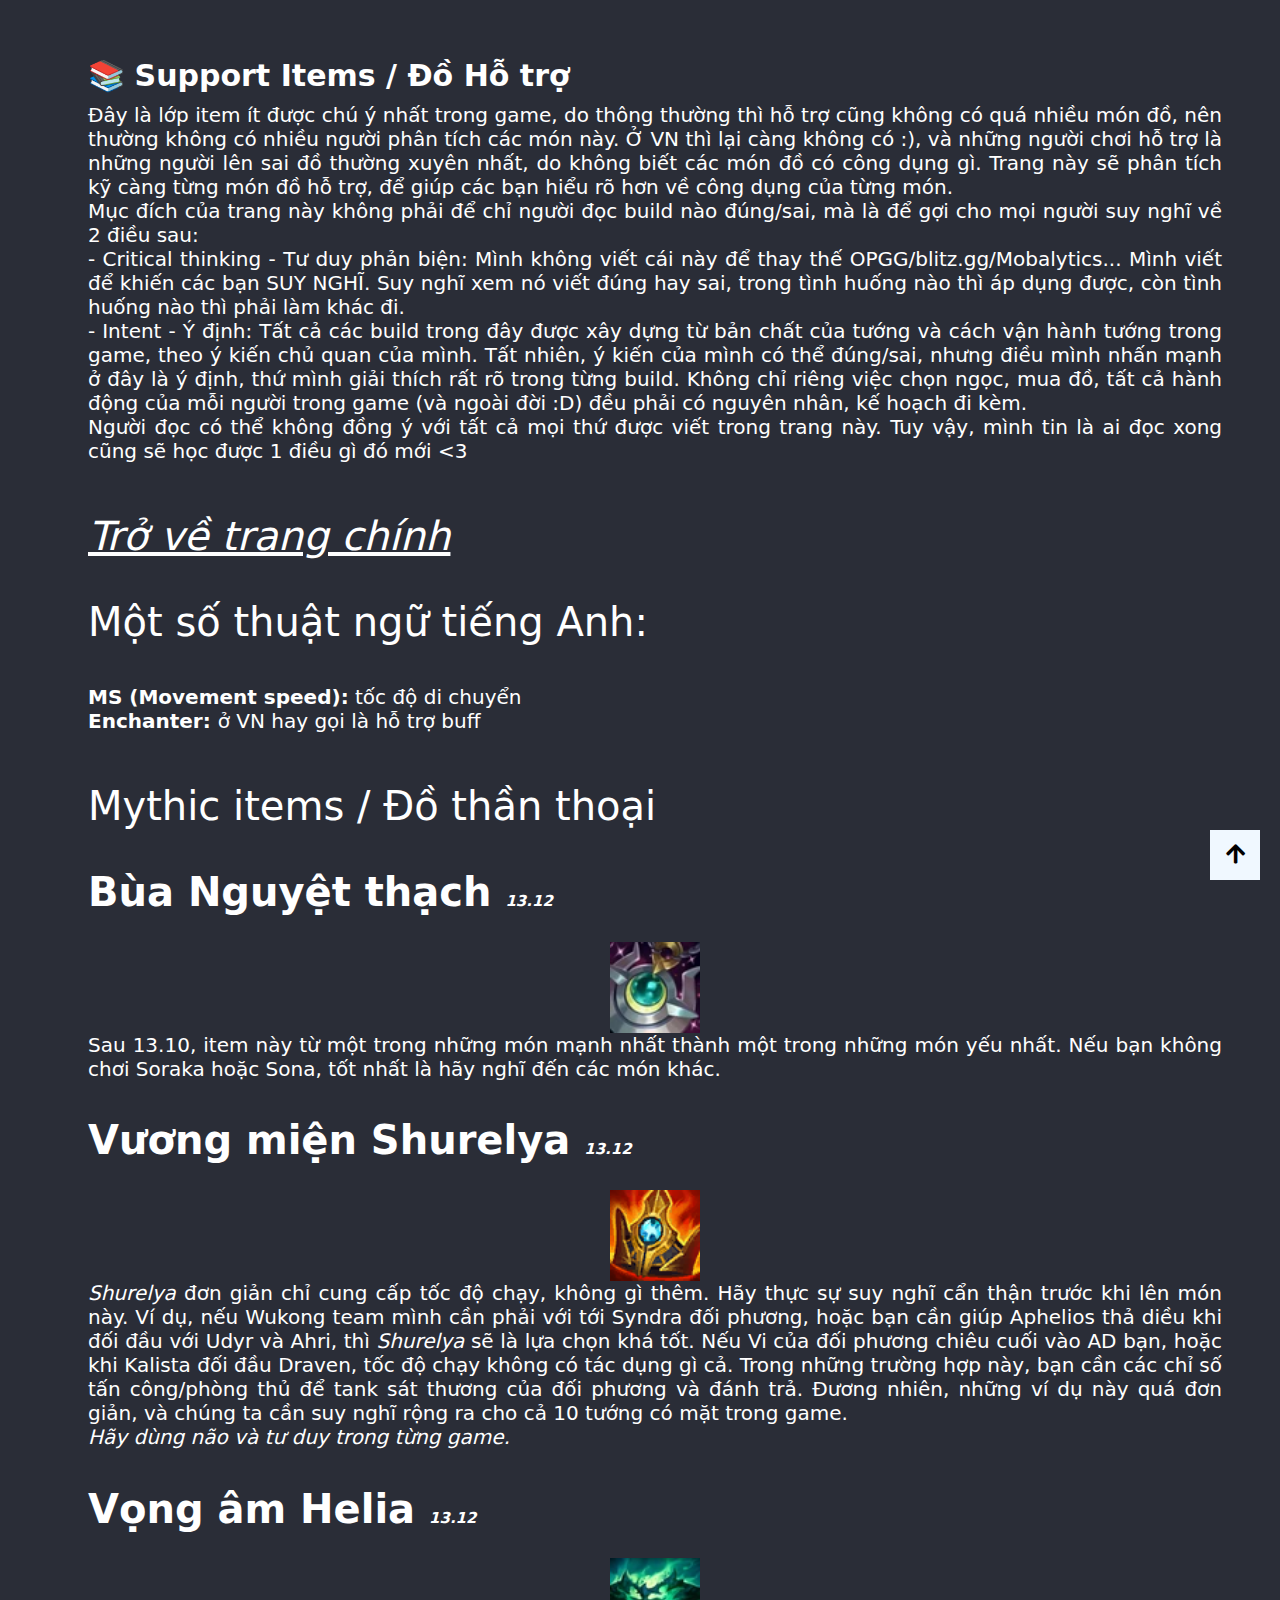
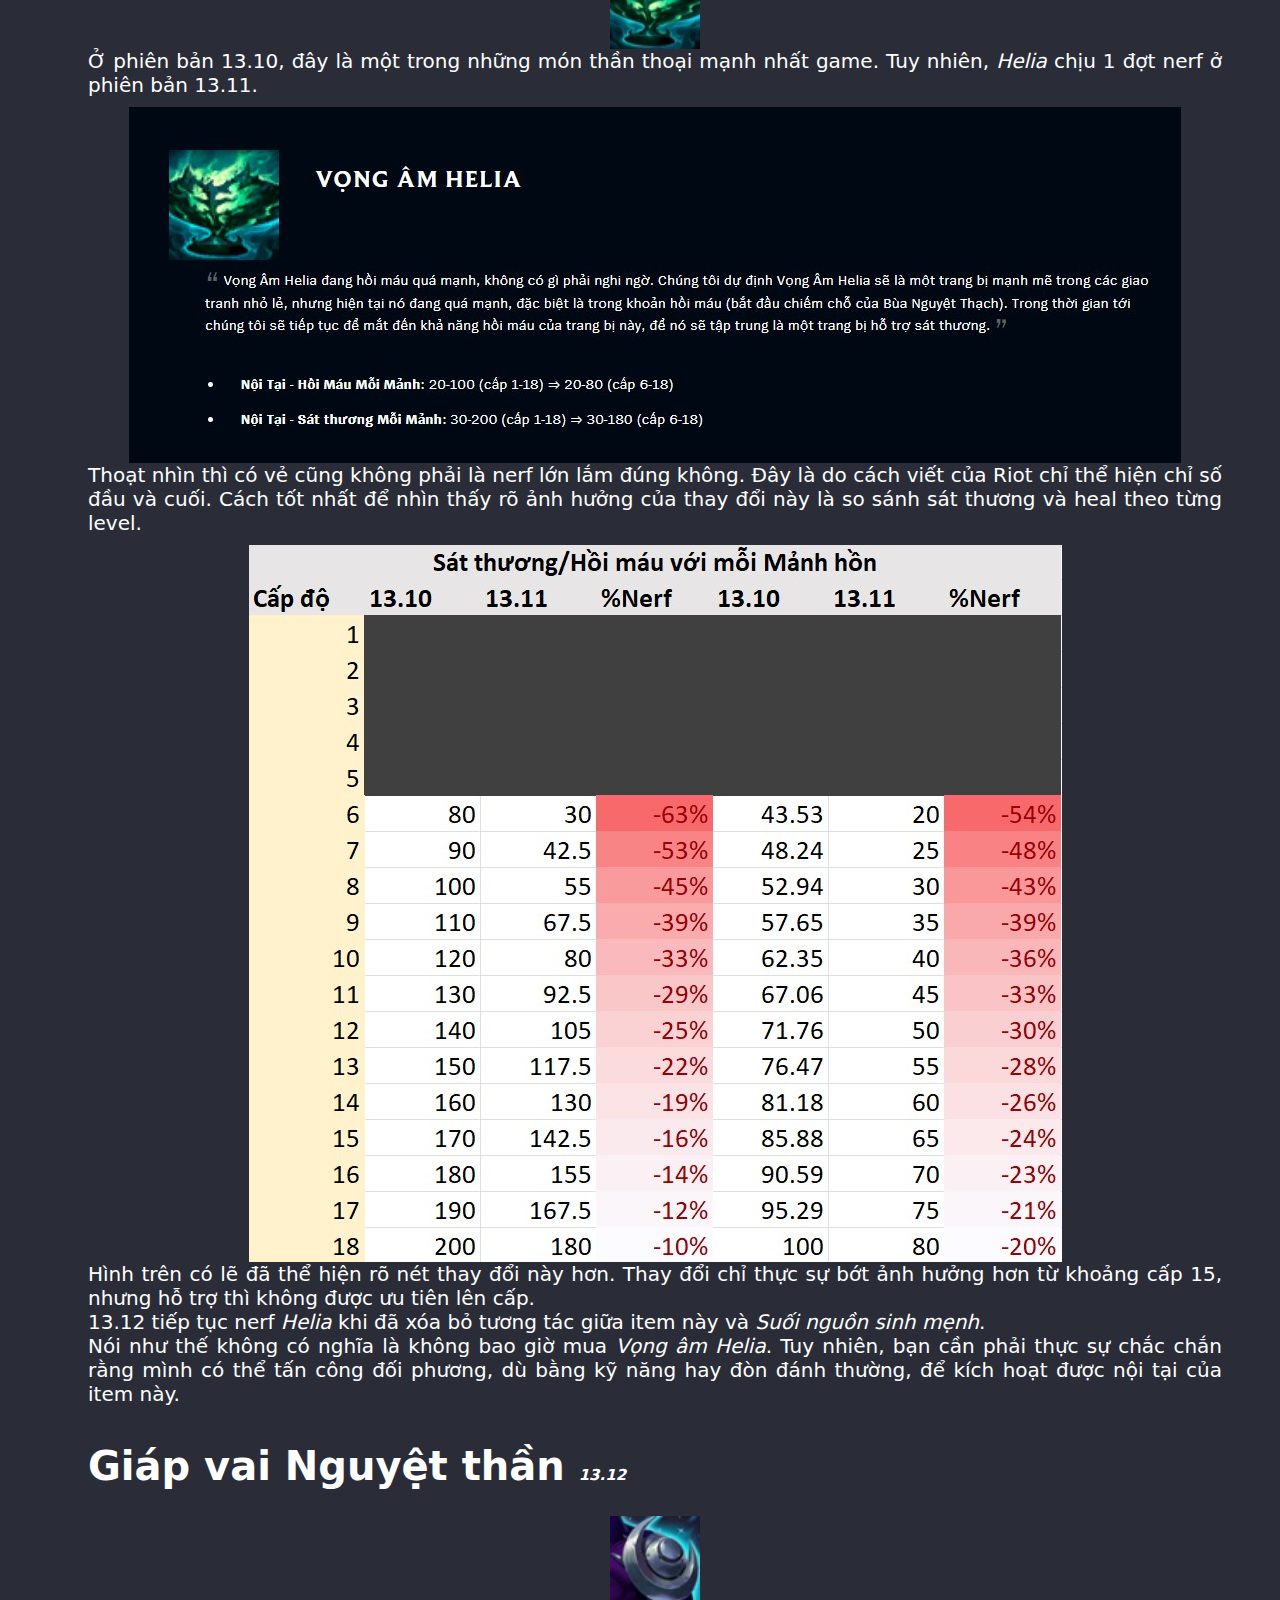
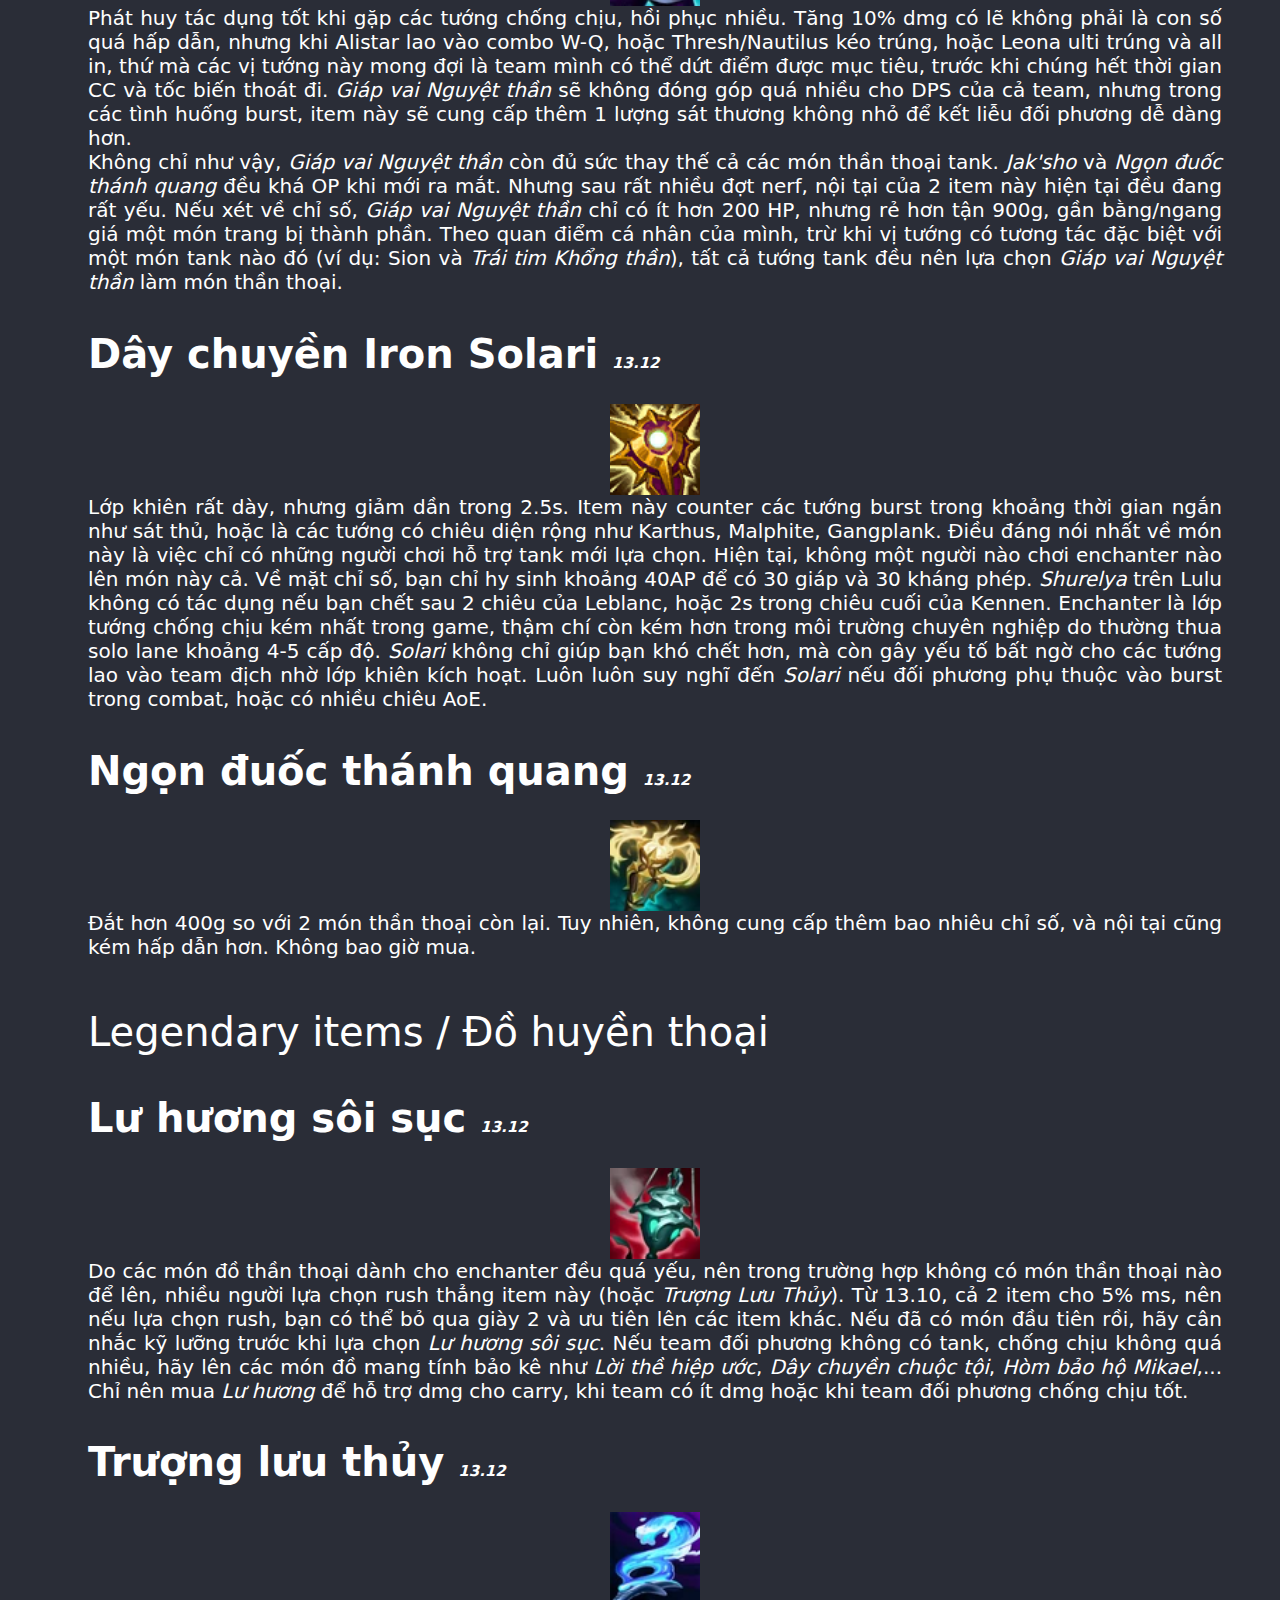
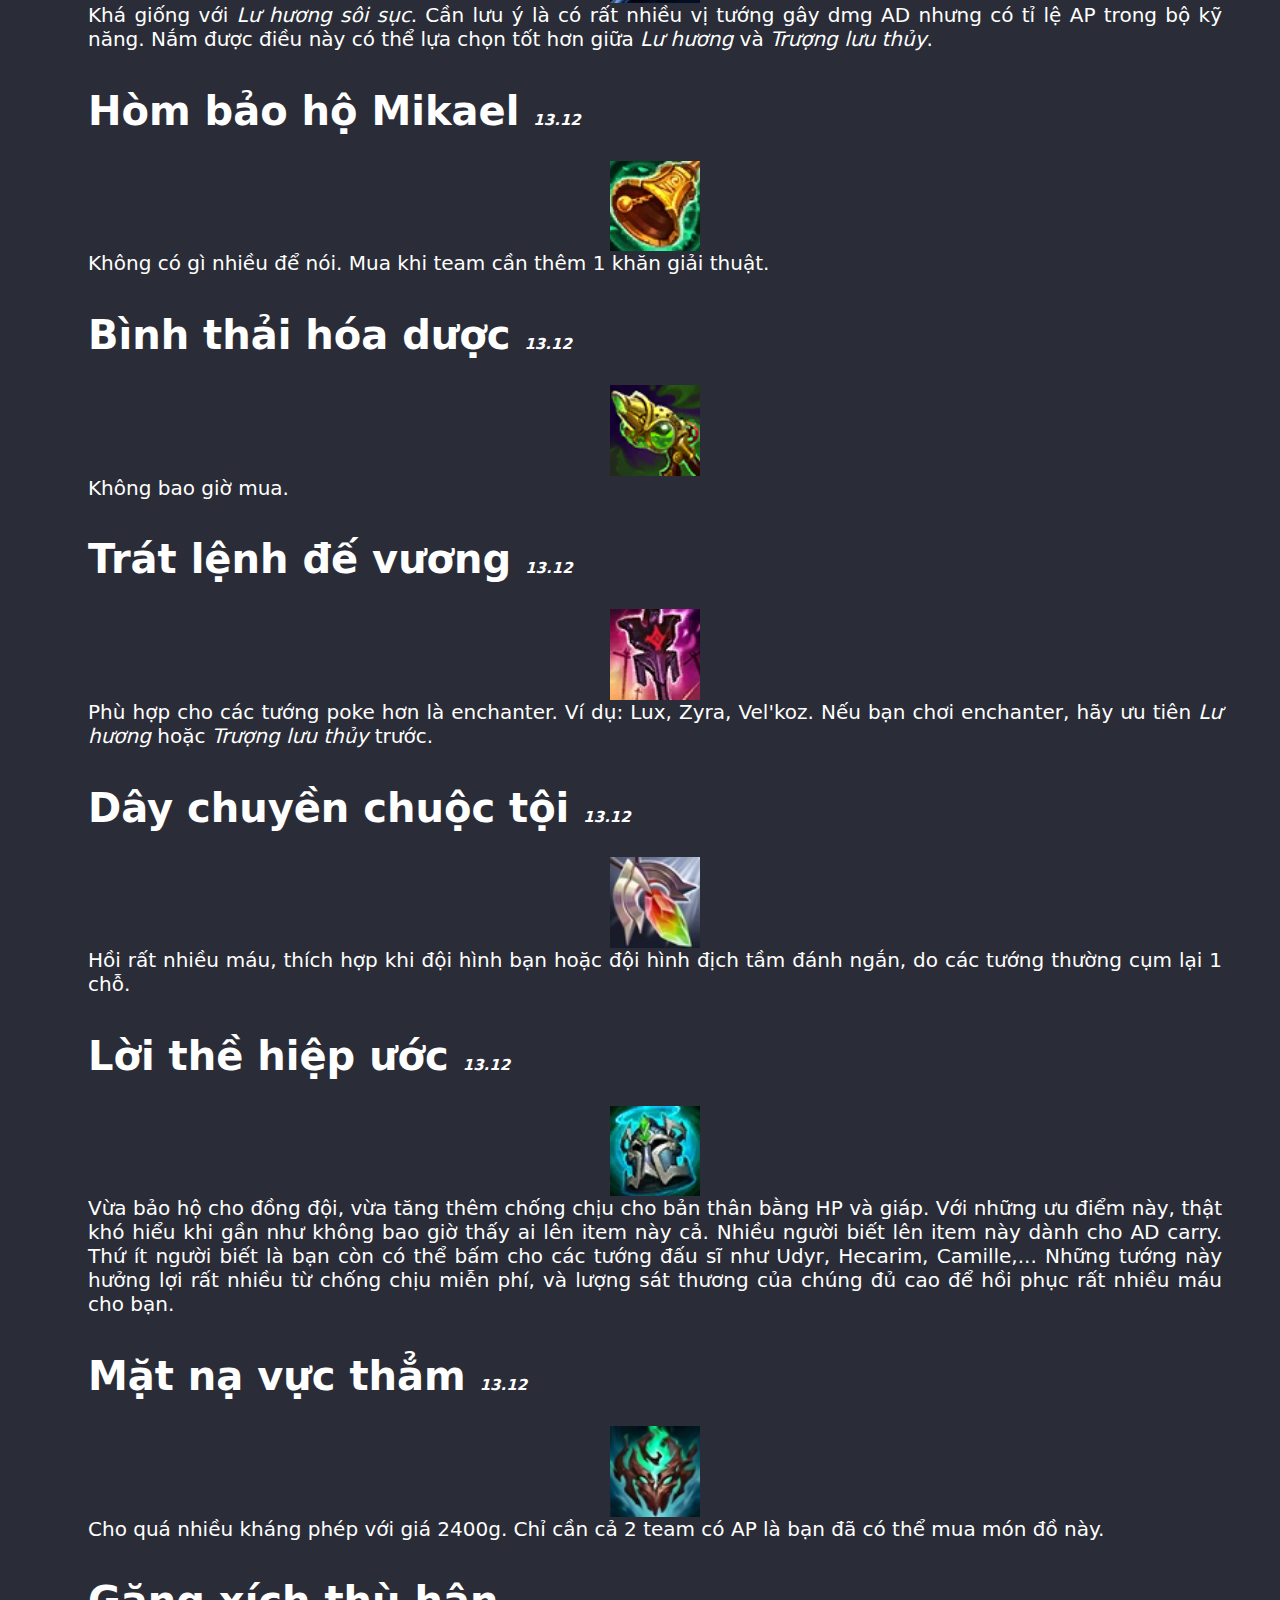
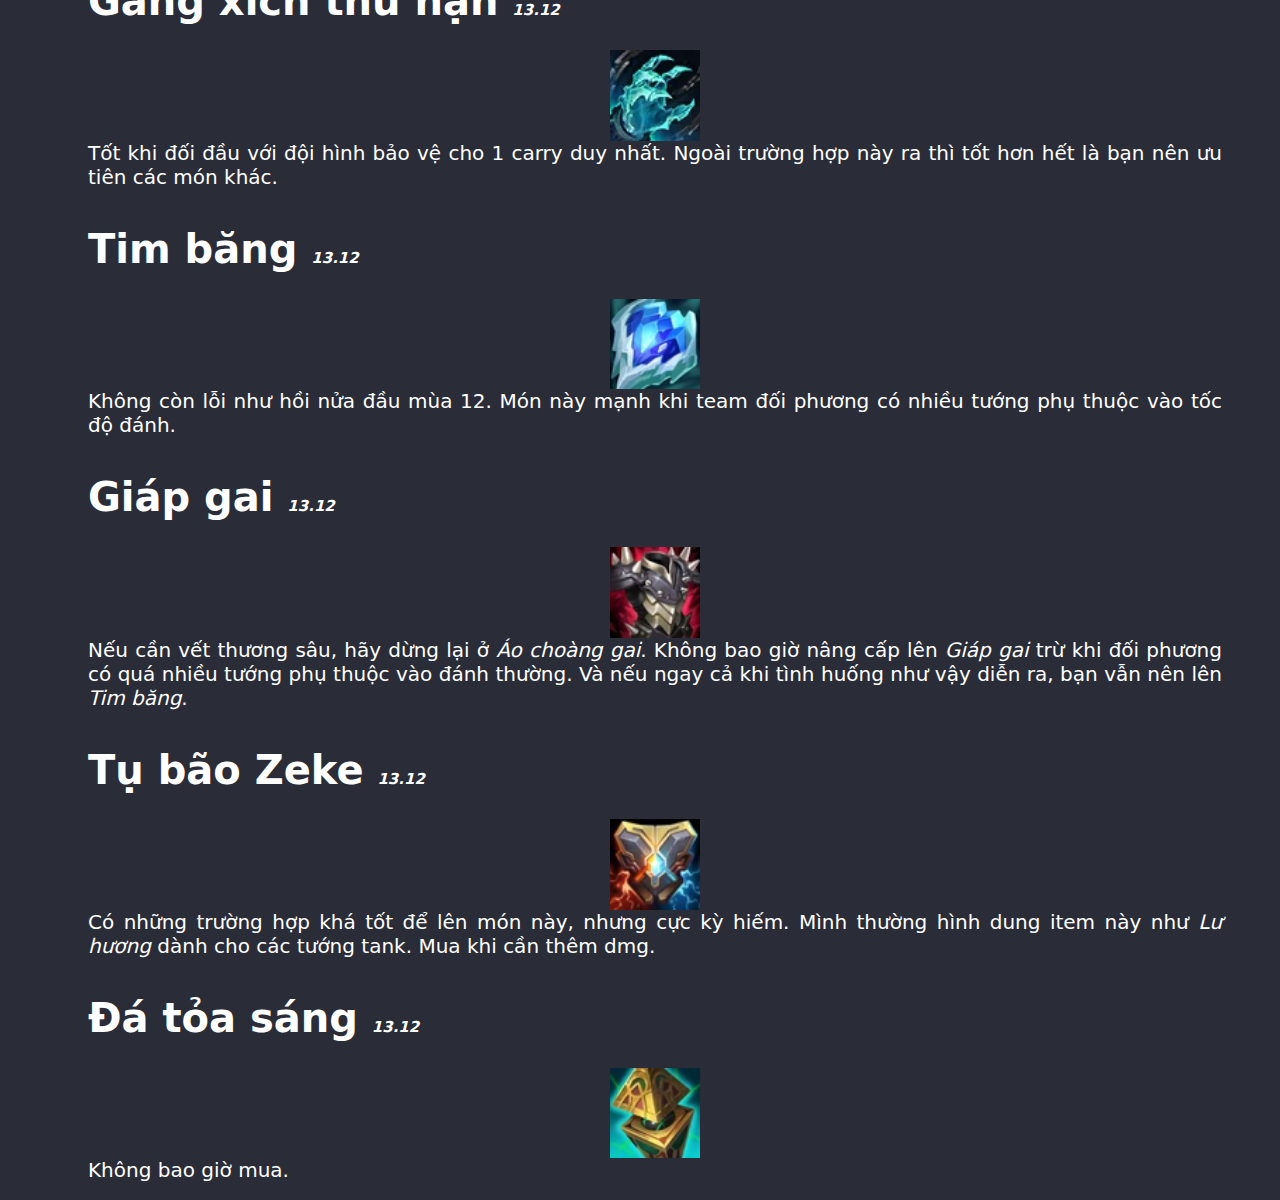
==== Support_Items/Support_Items.html @ 734ea1e8 "update html, css and txt for support item" ====
<!DOCTYPE html>
<html>
<head>
    <title>
        Support Items / Đồ Hỗ trợ
    </title>
    <link rel="stylesheet" href="support_item.css">
    <link rel="stylesheet" href="https://use.fontawesome.com/releases/v5.4.1/css/all.css">
</head>
<body>
    <header>
        📚 <b>Support Items / Đồ Hỗ trợ</b>
    </header>

    <div>
        Đây là lớp item ít được chú ý nhất trong game, do thông thường thì hỗ trợ cũng không có quá nhiều món đồ, nên thường không có nhiều người phân tích các món này.
        Ở VN thì lại càng không có :), và những người chơi hỗ trợ là những người lên sai đồ thường xuyên nhất, do không biết các món đồ có công dụng gì. Trang này sẽ phân tích kỹ càng từng món đồ hỗ trợ, để giúp các bạn hiểu rõ hơn về công dụng của từng món.
        <br>
        Mục đích của trang này không phải để chỉ người đọc build nào đúng/sai, mà là để gợi cho mọi người suy nghĩ về 2 điều sau:<br>
        - Critical thinking - Tư duy phản biện: Mình không viết cái này để thay thế OPGG/blitz.gg/Mobalytics... Mình viết để khiến các bạn SUY NGHĨ. Suy nghĩ xem nó viết đúng hay sai, trong tình huống nào thì áp dụng được, còn tình huống nào thì phải làm khác đi.<br>
        - Intent - Ý định: Tất cả các build trong đây được xây dựng từ bản chất của tướng và cách vận hành tướng trong game, theo ý kiến chủ quan của mình. Tất nhiên, ý kiến của mình có thể đúng/sai, nhưng điều mình nhấn mạnh ở đây là ý định, thứ mình giải thích rất rõ trong từng build. 
                            Không chỉ riêng việc chọn ngọc, mua đồ, tất cả hành động của mỗi người trong game (và ngoài đời :D) đều phải có nguyên nhân, kế hoạch đi kèm.<br>
        Người đọc có thể không đồng ý với tất cả mọi thứ được viết trong trang này. Tuy vậy, mình tin là ai đọc xong cũng sẽ học được 1 điều gì đó mới <3
    </div>

    <a href="../index.html"><p><em>Trở về trang chính</em></p></a>

    <p>
        Một số thuật ngữ tiếng Anh:
    </p>
    <div>
        <b>MS (Movement speed):</b> tốc độ di chuyển<br>
        <b>Enchanter: </b>ở VN hay gọi là hỗ trợ buff<br>
    </div>

    <p>
        Mythic items / Đồ thần thoại
    </p>

    <section id="moonstone">
        <h1>Bùa Nguyệt thạch <span class="patch">13.12</span></h1>
        <img src="asset/Moonstone.jpg" alt="Moonstone">
        <div>
            Sau 13.10, item này từ một trong những món mạnh nhất thành một trong những món yếu nhất. Nếu bạn không chơi Soraka hoặc Sona, tốt nhất là hãy nghĩ đến các món khác.
        </div>
    </section>

    <section id="shurelya">
        <h1>Vương miện Shurelya <span class="patch">13.12</span></h1>
        <img src="asset/Shurelya.jpg" alt="Shurelya">
        <div>
            <em>Shurelya</em> đơn giản chỉ cung cấp tốc độ chạy, không gì thêm. Hãy thực sự suy nghĩ cẩn thận trước khi lên món này. 
            Ví dụ, nếu Wukong team mình cần phải với tới Syndra đối phương, hoặc bạn cần giúp Aphelios thả diều khi đối đầu với Udyr và Ahri, thì <em>Shurelya</em> sẽ là lựa chọn khá tốt. Nếu Vi của đối phương chiêu cuối vào AD bạn, hoặc khi Kalista đối đầu Draven, tốc độ chạy không có tác dụng gì cả. Trong những trường hợp này, bạn cần các chỉ số tấn công/phòng thủ để tank sát thương của đối phương và đánh trả.
            Đương nhiên, những ví dụ này quá đơn giản, và chúng ta cần suy nghĩ rộng ra cho cả 10 tướng có mặt trong game.<br>
            <em>Hãy dùng não và tư duy trong từng game.</em>
        </div>
    </section>

    <section id="helia">
        <h1>Vọng âm Helia <span class="patch">13.12</span></h1>
        <img src="asset/Echoes_of_Helia.jpg" alt="Helia">
        <div>
            Ở phiên bản 13.10, đây là một trong những món thần thoại mạnh nhất game. Tuy nhiên, <em>Helia</em> chịu 1 đợt nerf ở phiên bản 13.11.<br>
        </div>
        <img src="asset/Helia_Nerf.jpg" alt="Helia_Nerf">
        <div>
            Thoạt nhìn thì có vẻ cũng không phải là nerf lớn lắm đúng không. Đây là do cách viết của Riot chỉ thể hiện chỉ số đầu và cuối. Cách tốt nhất để nhìn thấy rõ ảnh hưởng của thay đổi này là so sánh sát thương và heal theo từng level.<br>
        </div>
        <img src="asset/Helia_Stat.jpg" alt="Helia_Stat">
        <div>
            Hình trên có lẽ đã thể hiện rõ nét thay đổi này hơn. Thay đổi chỉ thực sự bớt ảnh hưởng hơn từ khoảng cấp 15, nhưng hỗ trợ thì không được ưu tiên lên cấp.<br>
            13.12 tiếp tục nerf <em>Helia</em> khi đã xóa bỏ tương tác giữa item này và <em>Suối nguồn sinh mẹnh</em>.<br>
            Nói như thế không có nghĩa là không bao giờ mua <em>Vọng âm Helia</em>. Tuy nhiên, bạn cần phải thực sự chắc chắn rằng mình có thể tấn công đối phương, dù bằng kỹ năng hay đòn đánh thường, để kích hoạt được nội tại của item này.
        </div>
    </section>

    <section id="evenshroud">
        <h1>Giáp vai Nguyệt thần <span class="patch">13.12</span></h1>
        <img src="asset/Evenshroud.jpg" alt="Evenshroud">
        <div>
            Phát huy tác dụng tốt khi gặp các tướng chống chịu, hồi phục nhiều. Tăng 10% dmg có lẽ không phải là con số quá hấp dẫn, nhưng khi Alistar lao vào combo W-Q, hoặc Thresh/Nautilus kéo trúng, hoặc Leona ulti trúng và all in, thứ mà các vị tướng này mong đợi là team mình có thể dứt điểm được mục tiêu, trước khi chúng hết thời gian CC và tốc biến thoát đi.
            <em>Giáp vai Nguyệt thần</em> sẽ không đóng góp quá nhiều cho DPS của cả team, nhưng trong các tình huống burst, item này sẽ cung cấp thêm 1 lượng sát thương không nhỏ để kết liễu đối phương dễ dàng hơn.<br>
            Không chỉ như vậy, <em>Giáp vai Nguyệt thần</em> còn đủ sức thay thế cả các món thần thoại tank. <em>Jak'sho</em> và <em>Ngọn đuốc thánh quang</em> đều khá OP khi mới ra mắt. Nhưng sau rất nhiều đợt nerf, nội tại của 2 item này hiện tại đều đang rất yếu.
            Nếu xét về chỉ số, <em>Giáp vai Nguyệt thần</em> chỉ có ít hơn 200 HP, nhưng rẻ hơn tận 900g, gần bằng/ngang giá một món trang bị thành phần. Theo quan điểm cá nhân của mình, trừ khi vị tướng có tương tác đặc biệt với một món tank nào đó (ví dụ: Sion và <em>Trái tim Khổng thần</em>), tất cả tướng tank đều nên lựa chọn <em>Giáp vai Nguyệt thần</em> làm món thần thoại.
        </div>
    </section>

    <section id="solari">
        <h1>Dây chuyền Iron Solari <span class="patch">13.12</span></h1>
        <img src="asset/Solari.jpg" alt="Solari">
        <div>
            Lớp khiên rất dày, nhưng giảm dần trong 2.5s. Item này counter các tướng burst trong khoảng thời gian ngắn như sát thủ, hoặc là các tướng có chiêu diện rộng như Karthus, Malphite, Gangplank. 
            Điều đáng nói nhất về món này là việc chỉ có những người chơi hỗ trợ tank mới lựa chọn. Hiện tại, không một người nào chơi enchanter nào lên món này cả. Về mặt chỉ số, bạn chỉ hy sinh khoảng 40AP để có 30 giáp và 30 kháng phép. <em>Shurelya</em> trên Lulu không có tác dụng nếu bạn chết sau 2 chiêu của Leblanc, hoặc 2s trong chiêu cuối của Kennen. Enchanter là lớp tướng chống chịu kém nhất trong game, thậm chí còn kém hơn trong môi trường chuyên nghiệp do thường thua solo lane khoảng 4-5 cấp độ. <em>Solari</em> không chỉ giúp bạn khó chết hơn, mà còn gây yếu tố bất ngờ cho các tướng lao vào team địch nhờ lớp khiên kích hoạt. Luôn luôn suy nghĩ đến <em>Solari</em> nếu đối phương phụ thuộc vào burst trong combat, hoặc có nhiều chiêu AoE.
        </div>
    </section>

    <section id="radiant_virtue">
        <h1>Ngọn đuốc thánh quang <span class="patch">13.12</span></h1>
        <img src="asset/Radiant_Virtue.jpg" alt="Radiant_Virtue">
        <div>
            Đắt hơn 400g so với 2 món thần thoại còn lại. Tuy nhiên, không cung cấp thêm bao nhiêu chỉ số, và nội tại cũng kém hấp dẫn hơn. Không bao giờ mua.
        </div>
    </section>

    <p>
        Legendary items / Đồ huyền thoại
    </p>

    <section id="ardent_censer">
        <h1>Lư hương sôi sục <span class="patch">13.12</span></h1>
        <img src="asset/Ardent_Censer.jpg" alt="Ardent_Censer">
        <div>
            Do các món đồ thần thoại dành cho enchanter đều quá yếu, nên trong trường hợp không có món thần thoại nào để lên, nhiều người lựa chọn rush thẳng item này (hoặc <em>Trượng Lưu Thủy</em>). Từ 13.10, cả 2 item cho 5% ms, nên nếu lựa chọn rush, bạn có thể bỏ qua giày 2 và ưu tiên lên các item khác.
            Nếu đã có món đầu tiên rồi, hãy cân nhắc kỹ lưỡng trước khi lựa chọn <em>Lư hương sôi sục</em>. Nếu team đối phương không có tank, chống chịu không quá nhiều, hãy lên các món đồ mang tính bảo kê như <em>Lời thề hiệp ước</em>, <em>Dây chuyền chuộc tội</em>, <em>Hòm bảo hộ Mikael</em>,... Chỉ nên mua <em>Lư hương</em> để hỗ trợ dmg cho carry, khi team có ít dmg hoặc khi team đối phương chống chịu tốt.
        </div>
    </section>

    <section id="staff">
        <h1>Trượng lưu thủy <span class="patch">13.12</span></h1>
        <img src="asset/Staff.jpg" alt="Staff">
        <div>
            Khá giống với <em>Lư hương sôi sục</em>. Cần lưu ý là có rất nhiều vị tướng gây dmg AD nhưng có tỉ lệ AP trong bộ kỹ năng. Nắm được điều này có thể lựa chọn tốt hơn giữa <em>Lư hương</em> và <em>Trượng lưu thủy</em>.
        </div>
    </section>

    <section id="mikael">
        <h1>Hòm bảo hộ Mikael <span class="patch">13.12</span></h1>
        <img src="asset/Mikael.jpg" alt="Mikael">
        <div>
            Không có gì nhiều để nói. Mua khi team cần thêm 1 khăn giải thuật.
        </div>
    </section>

    <section id="chemtech">
        <h1>Bình thải hóa dược <span class="patch">13.12</span></h1>
        <img src="asset/Chemtech.jpg" alt="Chemtech">
        <div>
            Không bao giờ mua.
        </div>
    </section>

    <section id="mandate">
        <h1>Trát lệnh đế vương <span class="patch">13.12</span></h1>
        <img src="asset/Mandate.jpg" alt="Mandate">
        <div>
            Phù hợp cho các tướng poke hơn là enchanter. Ví dụ: Lux, Zyra, Vel'koz. Nếu bạn chơi enchanter, hãy ưu tiên <em>Lư hương</em> hoặc <em>Trượng lưu thủy</em> trước.
        </div>
    </section>

    <section id="redemption">
        <h1>Dây chuyền chuộc tội <span class="patch">13.12</span></h1>
        <img src="asset/Redemption.jpg" alt="Redemption">
        <div>
            Hồi rất nhiều máu, thích hợp khi đội hình bạn hoặc đội hình địch tầm đánh ngắn, do các tướng thường cụm lại 1 chỗ.
        </div>
    </section>

    <section id="knights_vow">
        <h1>Lời thề hiệp ước <span class="patch">13.12</span></h1>
        <img src="asset/Knights_Vow.jpg" alt="Knights_Vow">
        <div>
            Vừa bảo hộ cho đồng đội, vừa tăng thêm chống chịu cho bản thân bằng HP và giáp. Với những ưu điểm này, thật khó hiểu khi gần như không bao giờ thấy ai lên item này cả.
            Nhiều người biết lên item này dành cho AD carry. Thứ ít người biết là bạn còn có thể bấm cho các tướng đấu sĩ như Udyr, Hecarim, Camille,... Những tướng này hưởng lợi rất nhiều từ chống chịu miễn phí, và lượng sát thương của chúng đủ cao để hồi phục rất nhiều máu cho bạn.
        </div>
    </section>

    <section id="abyssal">
        <h1>Mặt nạ vực thẳm <span class="patch">13.12</span></h1>
        <img src="asset/Abyssal.jpg" alt="Abyssal">
        <div>
            Cho quá nhiều kháng phép với giá 2400g. Chỉ cần cả 2 team có AP là bạn đã có thể mua món đồ này. 
        </div>
    </section>

    <section id="anathema">
        <h1>Găng xích thù hận <span class="patch">13.12</span></h1>
        <img src="asset/Anathema.jpg" alt="Anathema">
        <div>
            Tốt khi đối đầu với đội hình bảo vệ cho 1 carry duy nhất. Ngoài trường hợp này ra thì tốt hơn hết là bạn nên ưu tiên các món khác.
        </div>
    </section>

    <section id="frozen_heart">
        <h1>Tim băng <span class="patch">13.12</span></h1>
        <img src="asset/Frozen_Heart.jpg" alt="Frozen_Heart">
        <div>
            Không còn lỗi như hồi nửa đầu mùa 12. Món này mạnh khi team đối phương có nhiều tướng phụ thuộc vào tốc độ đánh.
        </div>
    </section>

    <section id="thornmail">
        <h1>Giáp gai <span class="patch">13.12</span></h1>
        <img src="asset/Thornmail.jpg" alt="Thornmail">
        <div>
            Nếu cần vết thương sâu, hãy dừng lại ở <em>Áo choàng gai</em>. Không bao giờ nâng cấp lên <em>Giáp gai</em> trừ khi đối phương có quá nhiều tướng phụ thuộc vào đánh thường. Và nếu ngay cả khi tình huống như vậy diễn ra, bạn vẫn nên lên <em>Tim băng</em>.
        </div>
    </section>

    <section id="zeke">
        <h1>Tụ bão Zeke <span class="patch">13.12</span></h1>
        <img src="asset/Zeke.jpg" alt="Zeke">
        <div>
            Có những trường hợp khá tốt để lên món này, nhưng cực kỳ hiếm. Mình thường hình dung item này như <em>Lư hương</em> dành cho các tướng tank. Mua khi cần thêm dmg.
        </div>
    </section>

    <section id="wardstone">
        <h1>Đá tỏa sáng <span class="patch">13.12</span></h1>
        <img src="asset/Wardstone.jpg" alt="Wardstone">
        <div>
            Không bao giờ mua.
        </div>
    </section>

    <a class="gotop" href="#"><i class="fas fa-arrow-up"></i></a>
</body>
</html>
---- Support_Items/support_item.css ----
body {
    font-family: system-ui, -apple-system, BlinkMacSystemFont, 'Segoe UI', Roboto, Oxygen, Ubuntu, Cantarell, 'Open Sans', 'Helvetica Neue', sans-serif;
    background-color: #2a2d37;
    color: white;
    font-size: 20px;
    padding-left: 80px;
    padding-right: 50px;
}
header{
    padding-top: 50px;
    padding-bottom: 10px;
    font-size: 30px;
}
div{
    text-align: justify;
    padding-bottom: 10px;
}
h1{
    font-size: 40px
}
span.patch{
    font-size: 15px;
    font-style: italic;
}
h2{
    font-size: 25px;
}
h3{
    font-size: 22px;
    font-style: oblique;
}
img{
    min-width: 8%;
    margin: auto;
    display: block;
}
.gotop{
    position: fixed;
    width: 50px;
    height: 50px;
    background-color: aliceblue;
    color: black;
    right: 20px;
    bottom: 20px;
    text-align: center;
    line-height: 50px;
    font-size: 22px;
}
html{
    scroll-behavior: smooth;
}
p{
    font-size: 40px;
}
a{
    color: white;
}
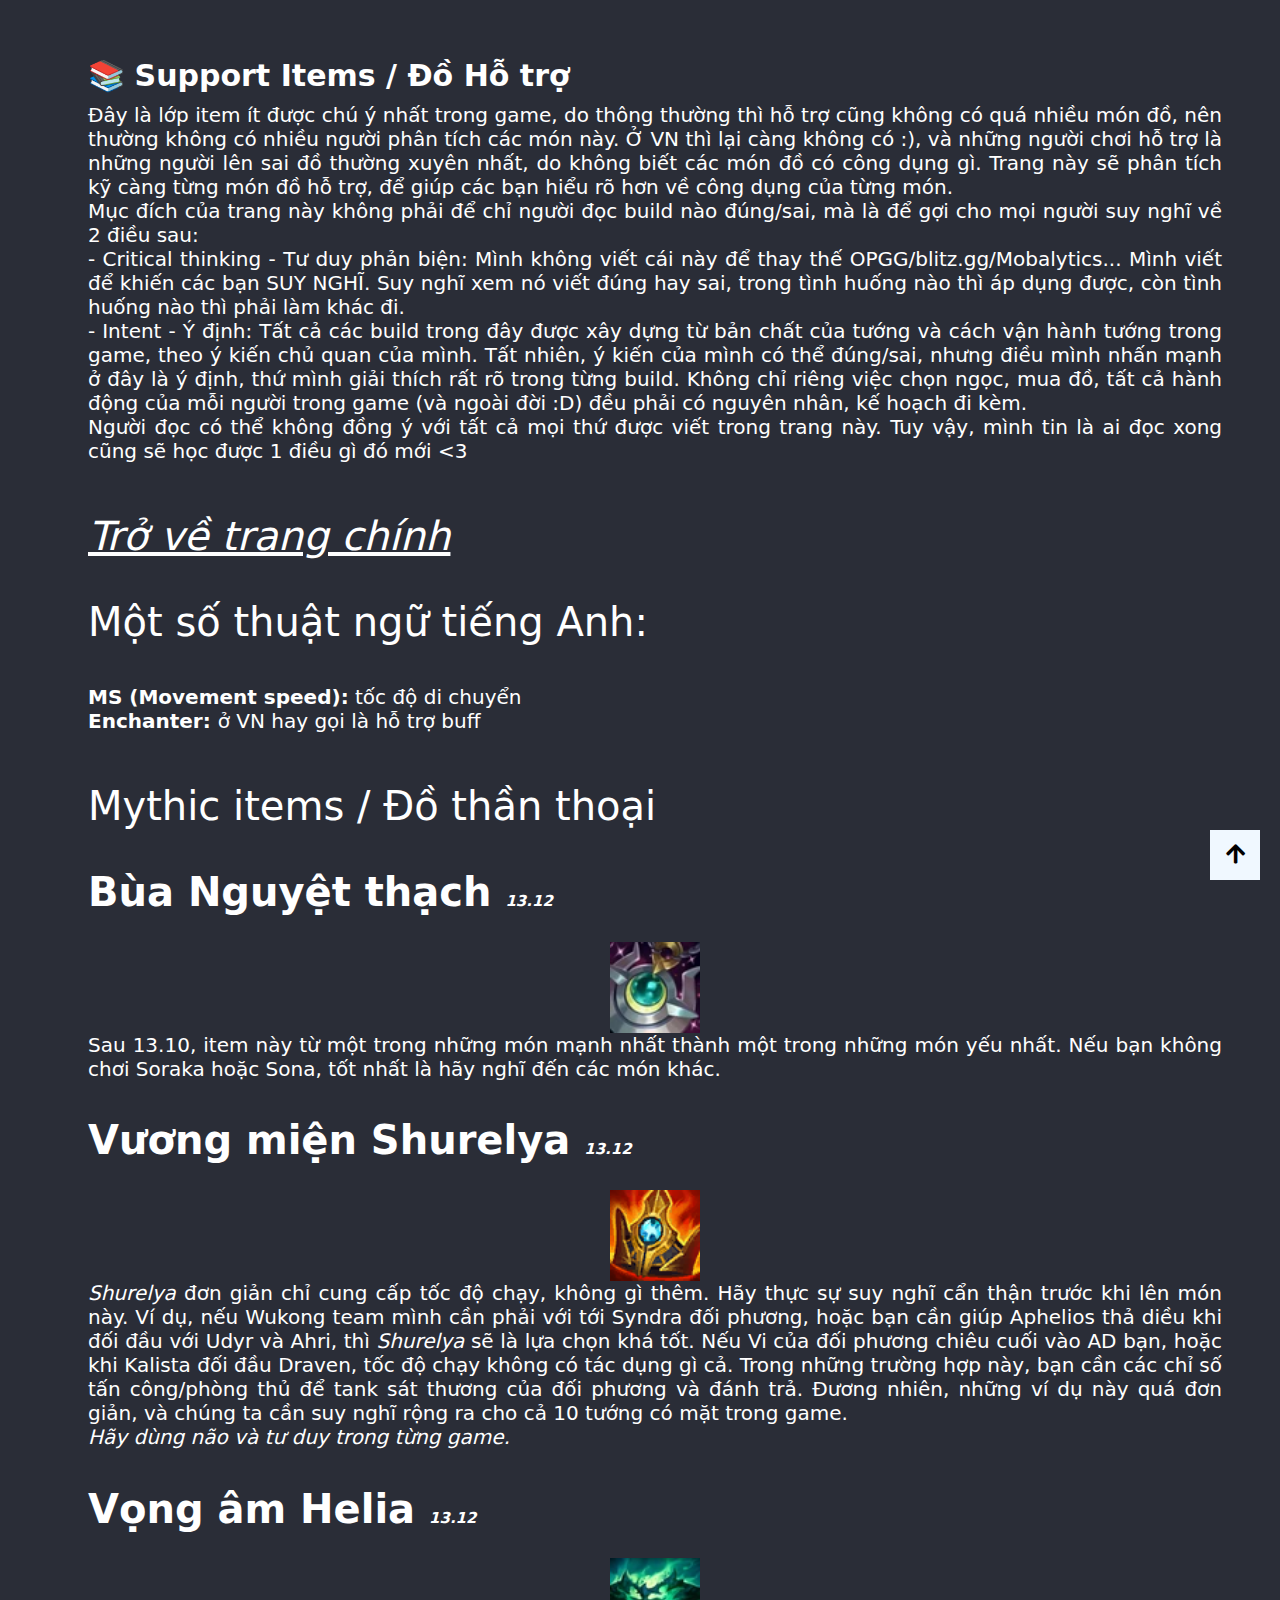
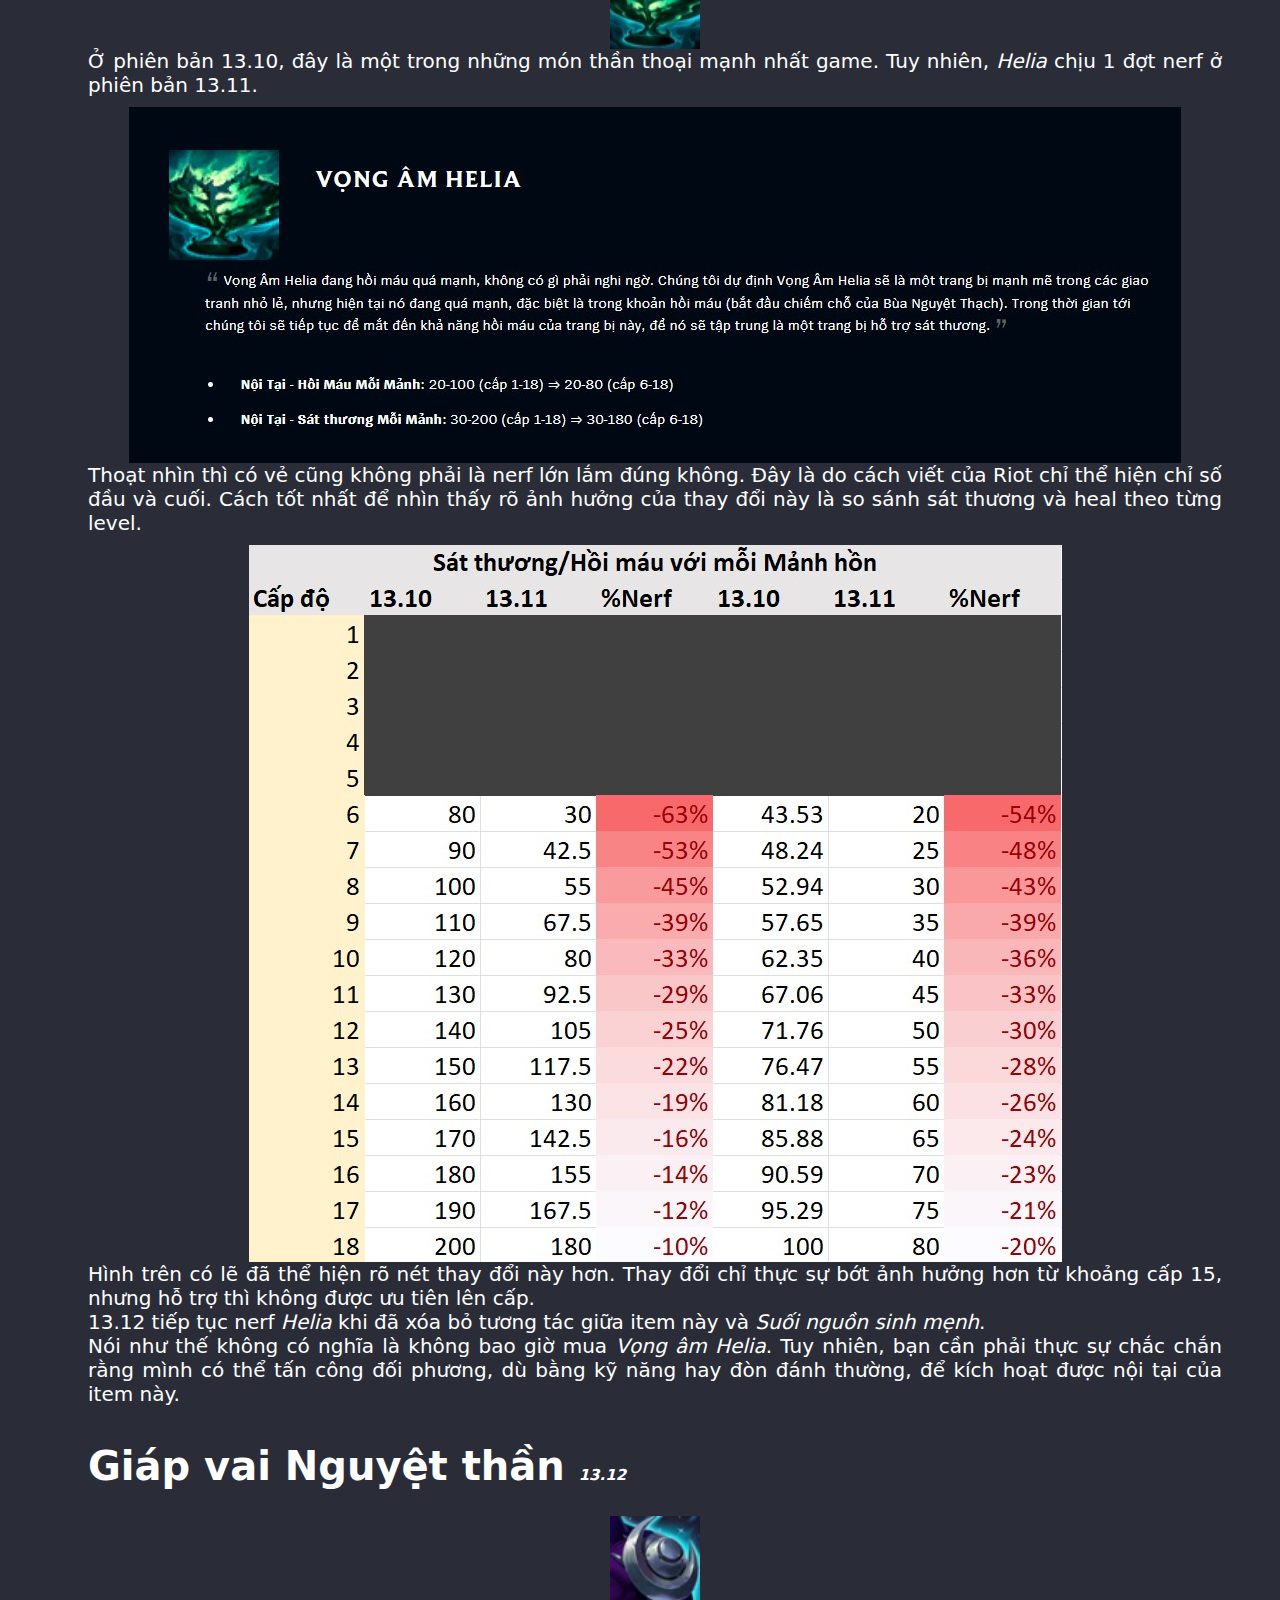
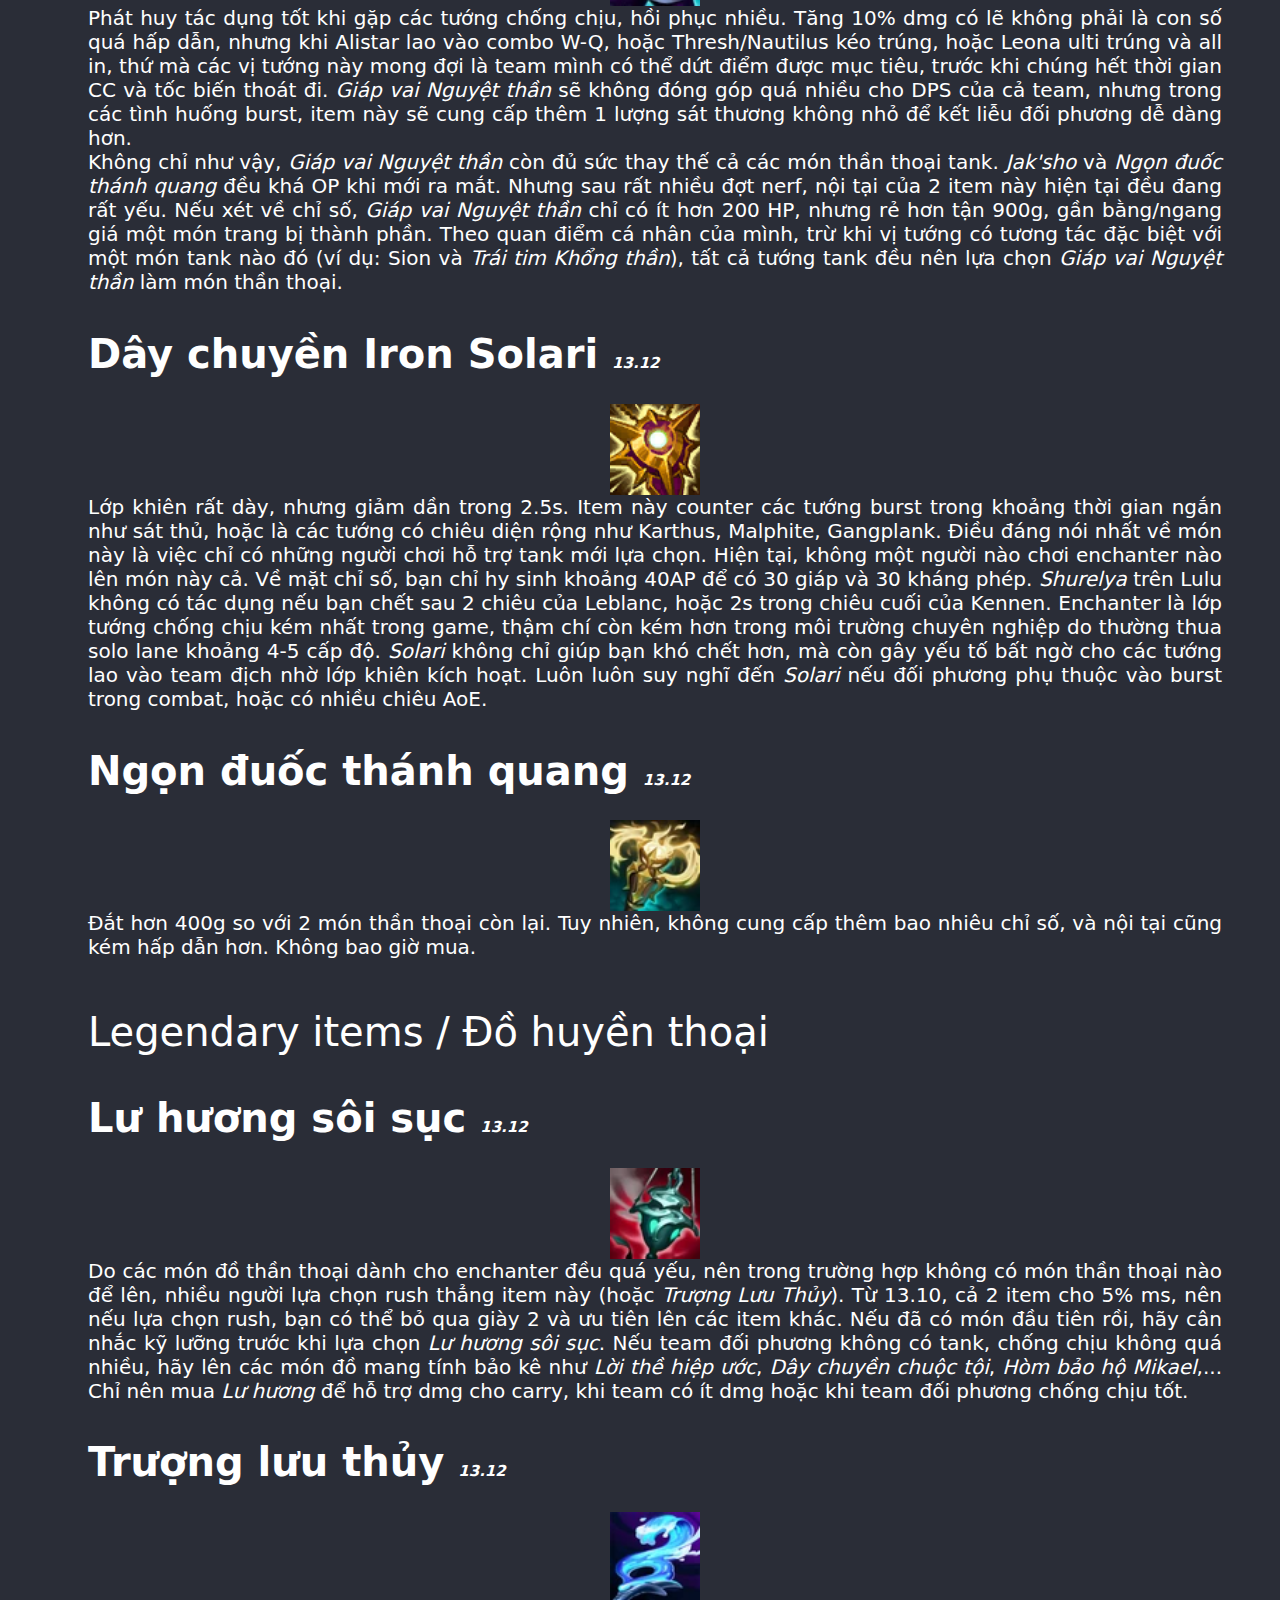
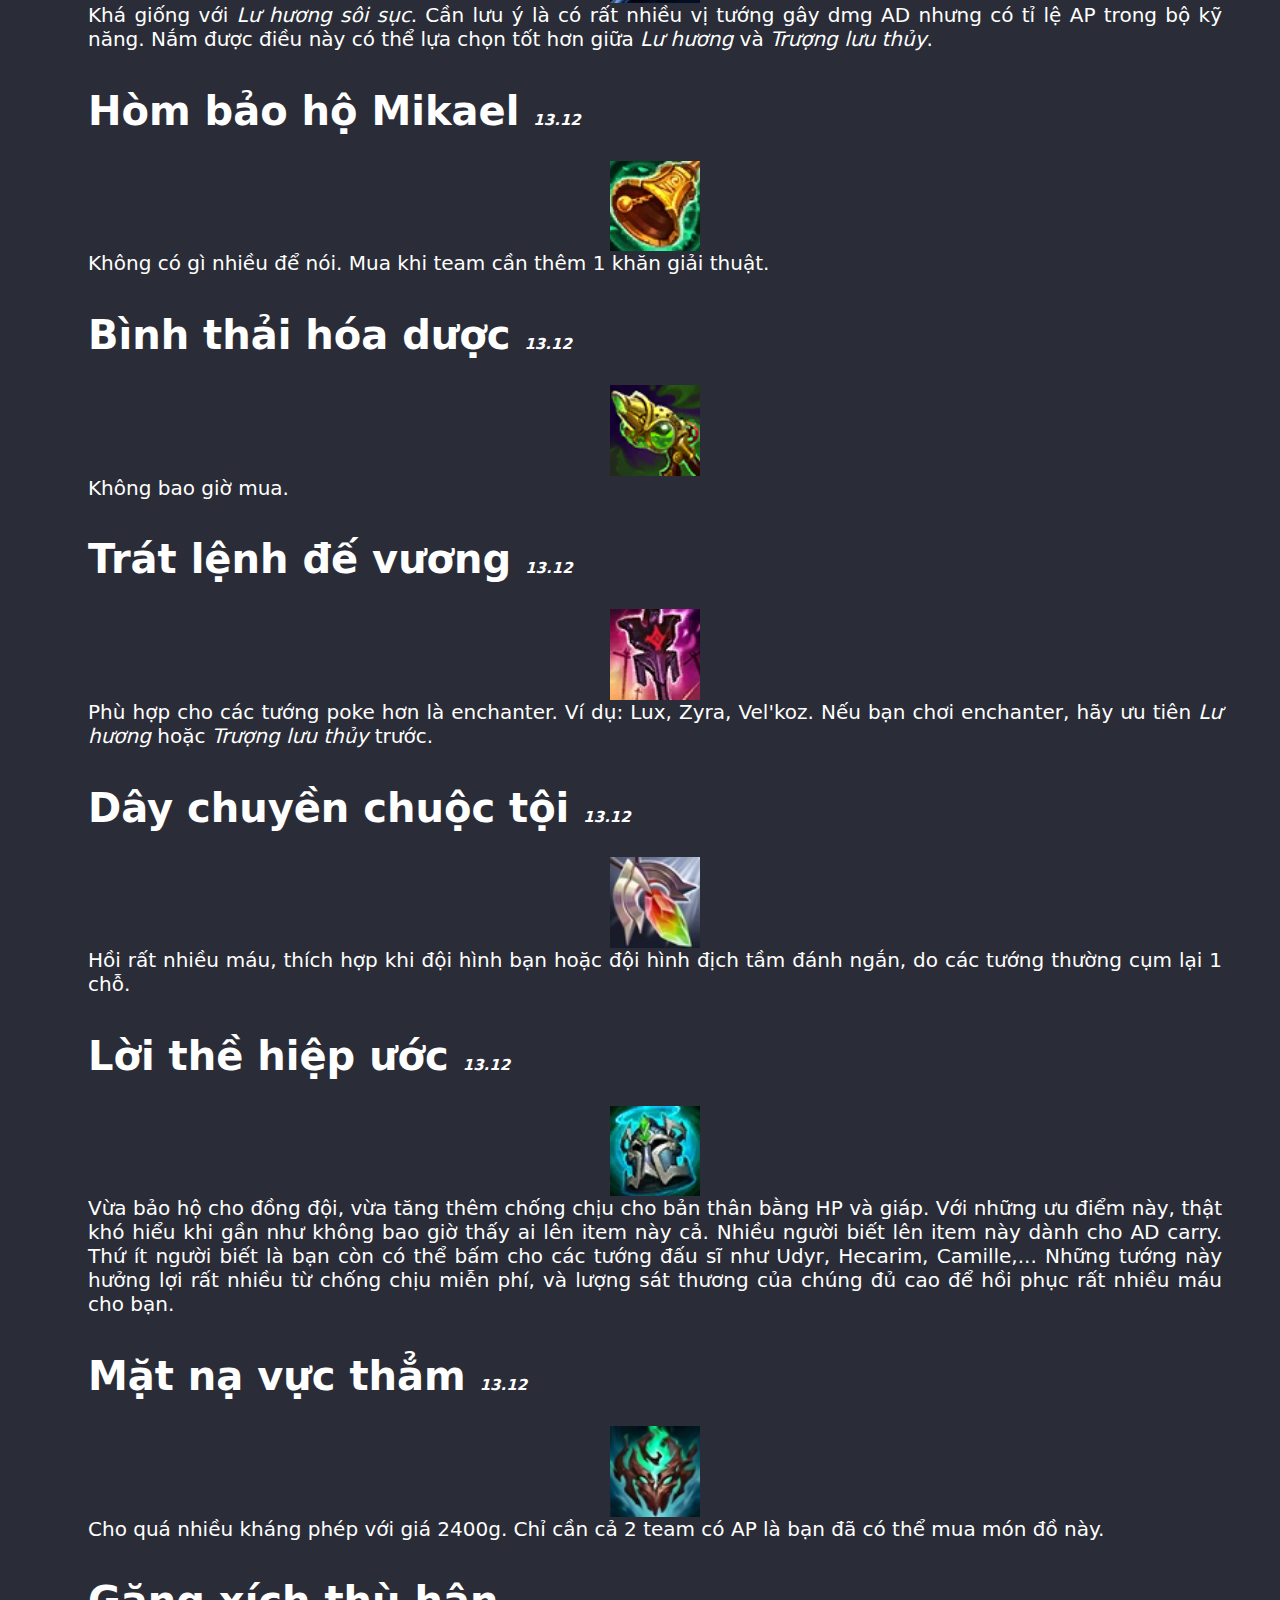
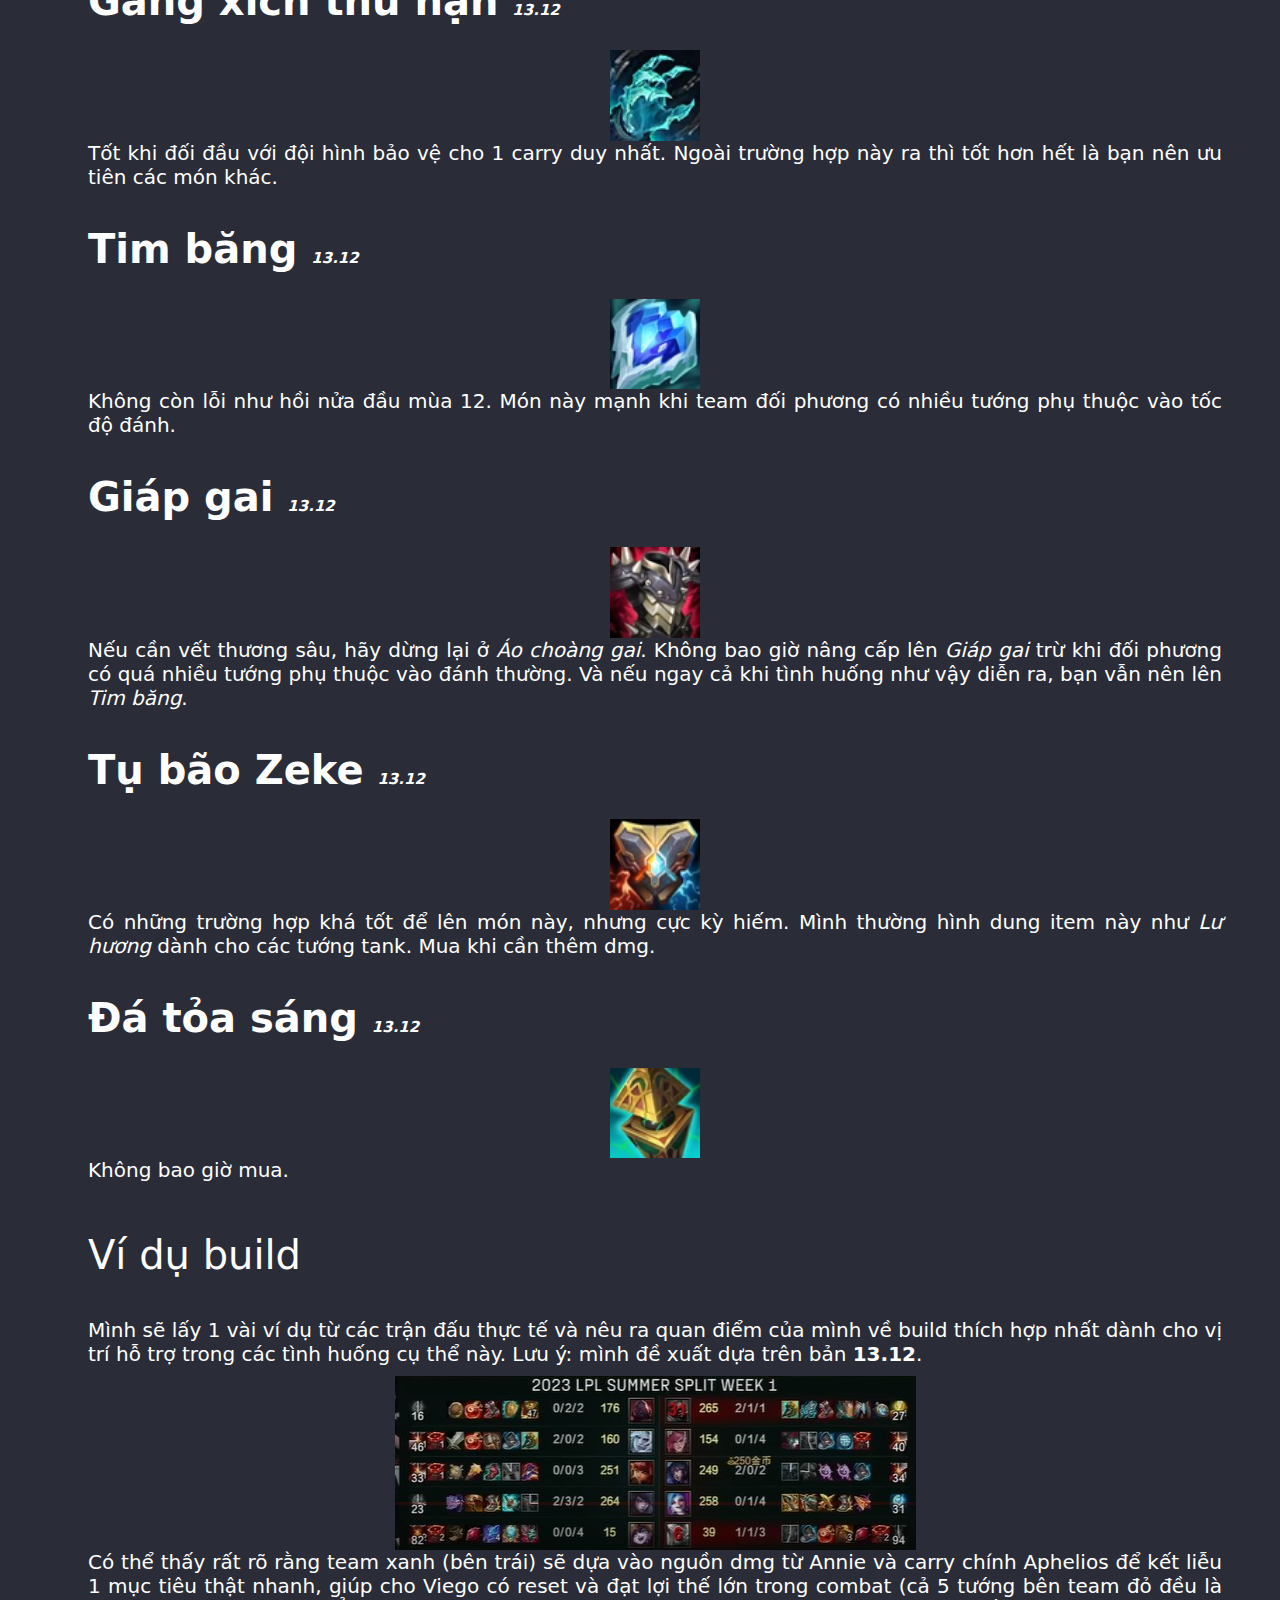
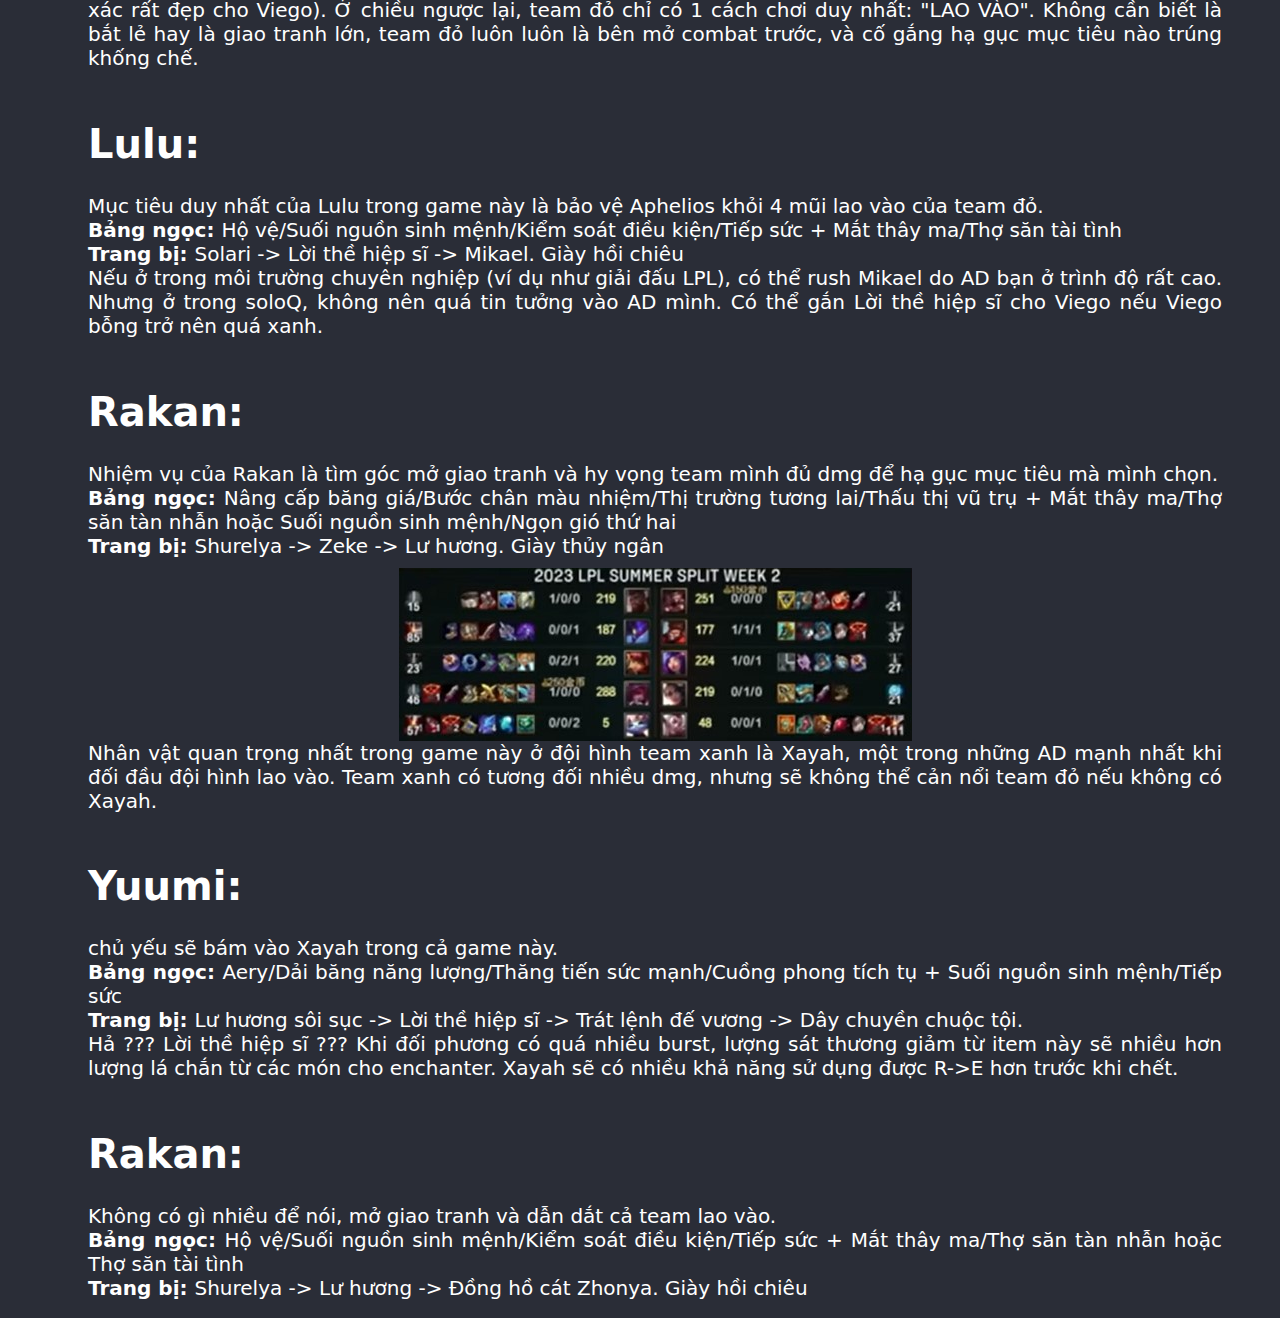
==== commit 18683b2c: "Create section Example" ====
--- a/Support_Items/Support_Items.html
+++ b/Support_Items/Support_Items.html
@@ -212,6 +212,42 @@
         </div>
     </section>
 
+    <p>
+        Ví dụ build
+    </p>
+
+    <div>
+        Mình sẽ lấy 1 vài ví dụ từ các trận đấu thực tế và nêu ra quan điểm của mình về build thích hợp nhất dành cho vị trí hỗ trợ trong các tình huống cụ thể này. Lưu ý: mình đề xuất dựa trên bản <b>13.12</b>.
+    </div>
+
+    <img src="asset/Example1.jpg" alt="Example1" class="Example">
+    <div>
+        Có thể thấy rất rõ rằng team xanh (bên trái) sẽ dựa vào nguồn dmg từ Annie và carry chính Aphelios để kết liễu 1 mục tiêu thật nhanh, giúp cho Viego có reset và đạt lợi thế lớn trong combat (cả 5 tướng bên team đỏ đều là xác rất đẹp cho Viego). Ở chiều ngược lại, team đỏ chỉ có 1 cách chơi duy nhất: "LAO VÀO". Không cần biết là bắt lẻ hay là giao tranh lớn, team đỏ luôn luôn là bên mở combat trước, và cố gắng hạ gục mục tiêu nào trúng khống chế.
+        <br><br>
+        <h1>Lulu: </h1>Mục tiêu duy nhất của Lulu trong game này là bảo vệ Aphelios khỏi 4 mũi lao vào của team đỏ.<br>
+        <b>Bảng ngọc: </b>Hộ vệ/Suối nguồn sinh mệnh/Kiểm soát điều kiện/Tiếp sức + Mắt thây ma/Thợ săn tài tình<br>
+        <b>Trang bị: </b>Solari -> Lời thề hiệp sĩ -> Mikael. Giày hồi chiêu<br>
+        Nếu ở trong môi trường chuyên nghiệp (ví dụ như giải đấu LPL), có thể rush Mikael do AD bạn ở trình độ rất cao. Nhưng ở trong soloQ, không nên quá tin tưởng vào AD mình. Có thể gắn Lời thề hiệp sĩ cho Viego nếu Viego bỗng trở nên quá xanh.
+        <br><br>
+        <h1>Rakan: </h1>Nhiệm vụ của Rakan là tìm góc mở giao tranh và hy vọng team mình đủ dmg để hạ gục mục tiêu mà mình chọn.<br>
+        <b>Bảng ngọc: </b>Nâng cấp băng giá/Bước chân màu nhiệm/Thị trường tương lai/Thấu thị vũ trụ + Mắt thây ma/Thợ săn tàn nhẫn hoặc Suối nguồn sinh mệnh/Ngọn gió thứ hai<br>
+        <b>Trang bị: </b>Shurelya -> Zeke -> Lư hương. Giày thủy ngân<br>
+    </div>
+
+    <img src="asset/Example2.jpg" alt="Example2" class="Example">
+    <div>
+        Nhân vật quan trọng nhất trong game này ở đội hình team xanh là Xayah, một trong những AD mạnh nhất khi đối đầu đội hình lao vào. Team xanh có tương đối nhiều dmg, nhưng sẽ không thể cản nổi team đỏ nếu không có Xayah.
+        <br><br>
+        <h1>Yuumi: </h1>chủ yếu sẽ bám vào Xayah trong cả game này.<br>
+        <b>Bảng ngọc: </b>Aery/Dải băng năng lượng/Thăng tiến sức mạnh/Cuồng phong tích tụ + Suối nguồn sinh mệnh/Tiếp sức<br>
+        <b>Trang bị: </b>Lư hương sôi sục -> Lời thề hiệp sĩ -> Trát lệnh đế vương -> Dây chuyền chuộc tội.<br>
+        Hả ??? Lời thề hiệp sĩ ??? Khi đối phương có quá nhiều burst, lượng sát thương giảm từ item này sẽ nhiều hơn lượng lá chắn từ các món cho enchanter. Xayah sẽ có nhiều khả năng sử dụng được R->E hơn trước khi chết.
+        <br><br>
+        <h1>Rakan: </h1>Không có gì nhiều để nói, mở giao tranh và dẫn dắt cả team lao vào.<br>
+        <b>Bảng ngọc: </b>Hộ vệ/Suối nguồn sinh mệnh/Kiểm soát điều kiện/Tiếp sức + Mắt thây ma/Thợ săn tàn nhẫn hoặc Thợ săn tài tình<br>
+        <b>Trang bị: </b>Shurelya -> Lư hương -> Đồng hồ cát Zhonya. Giày hồi chiêu<br>
+    </div>
+
     <a class="gotop" href="#"><i class="fas fa-arrow-up"></i></a>
 </body>
 </html>--- a/Support_Items/support_item.css
+++ b/Support_Items/support_item.css
@@ -34,6 +34,11 @@
     margin: auto;
     display: block;
 }
+img.Example{
+    min-width: 40%;
+    margin: auto;
+    display: block;
+}
 .gotop{
     position: fixed;
     width: 50px;
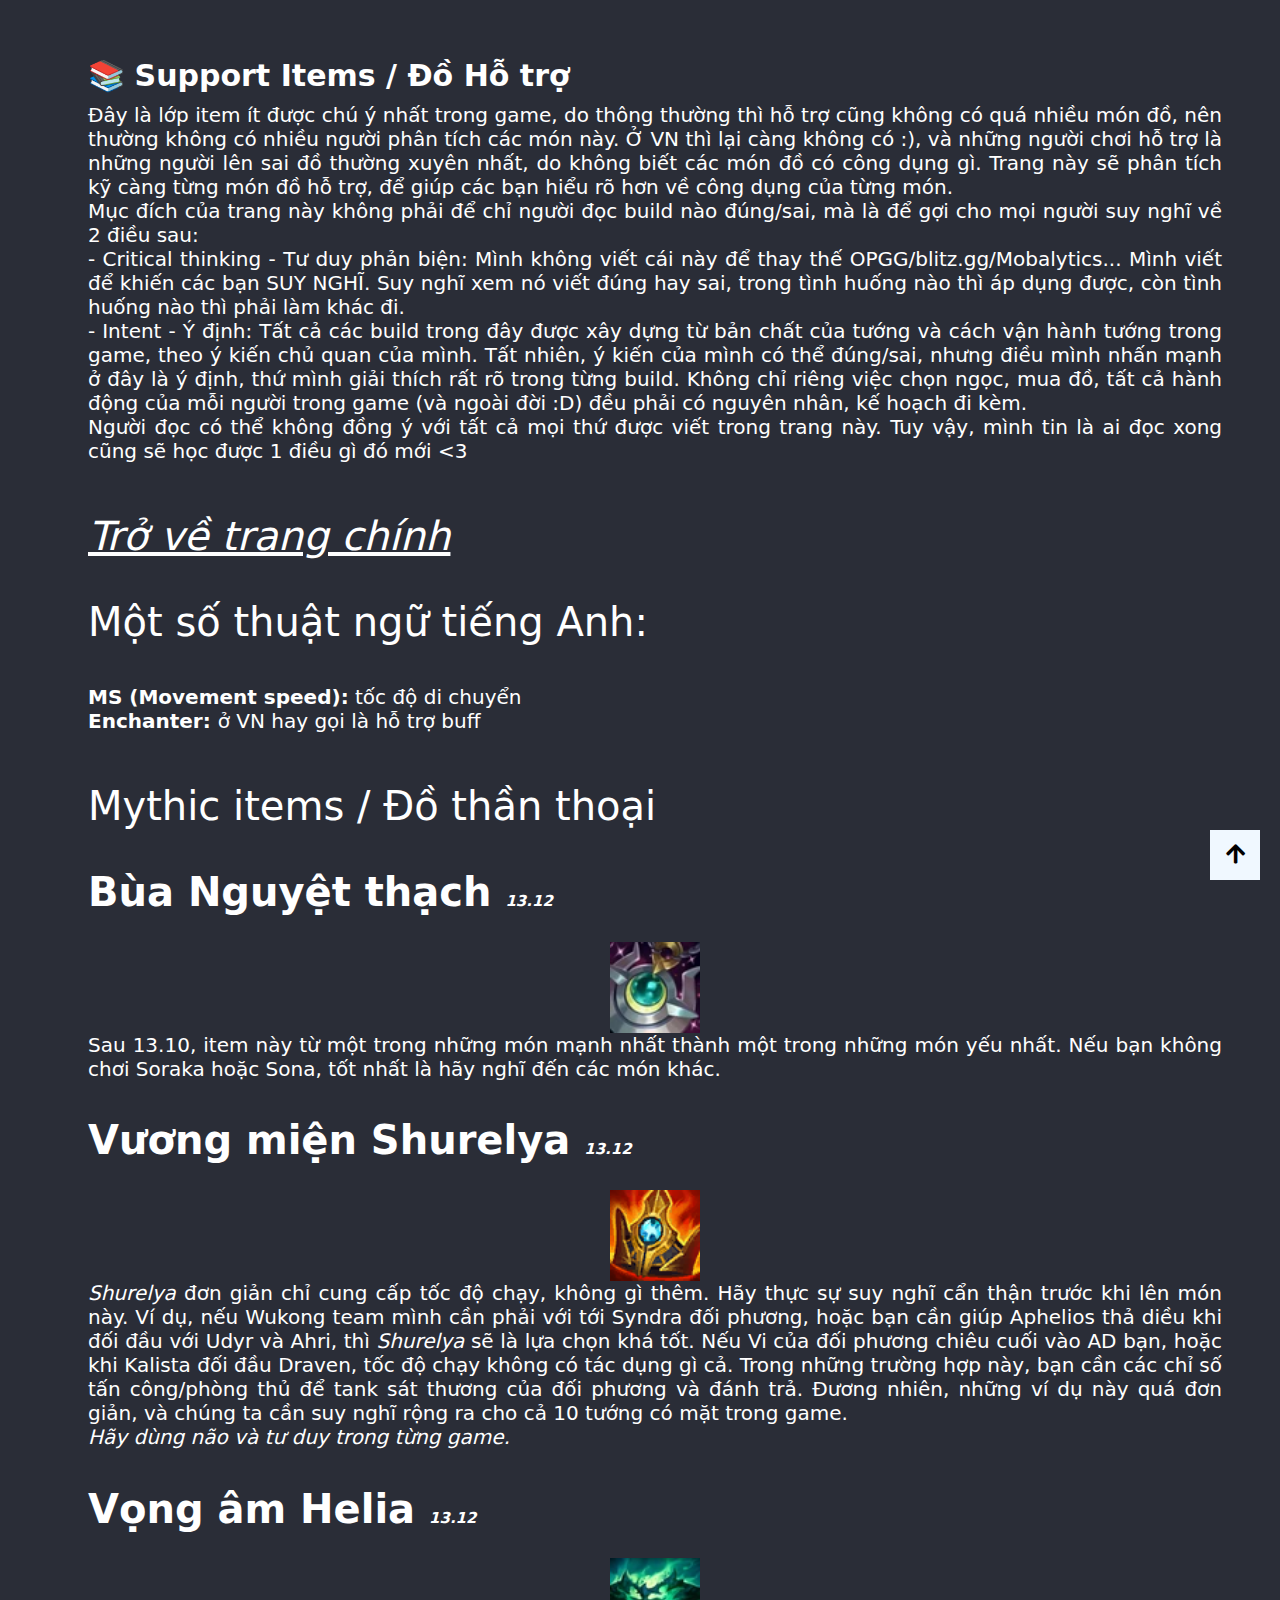
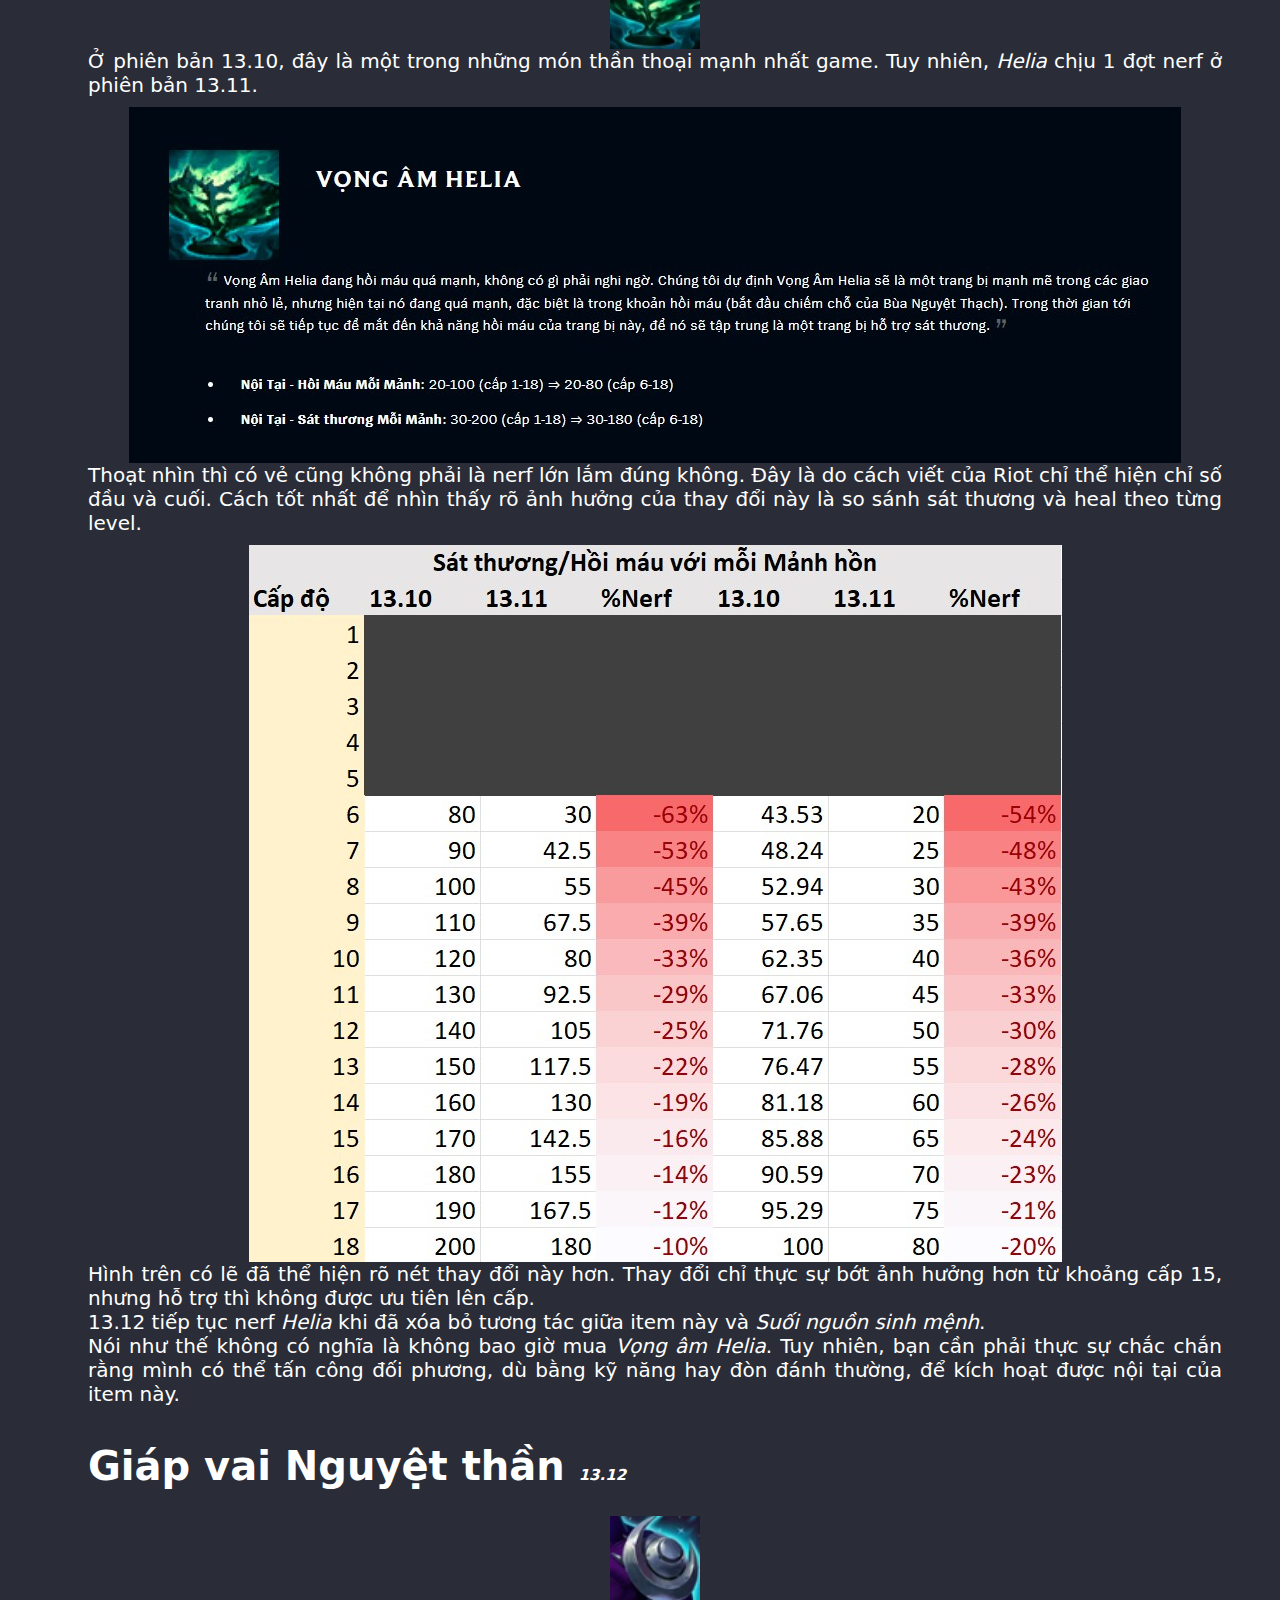
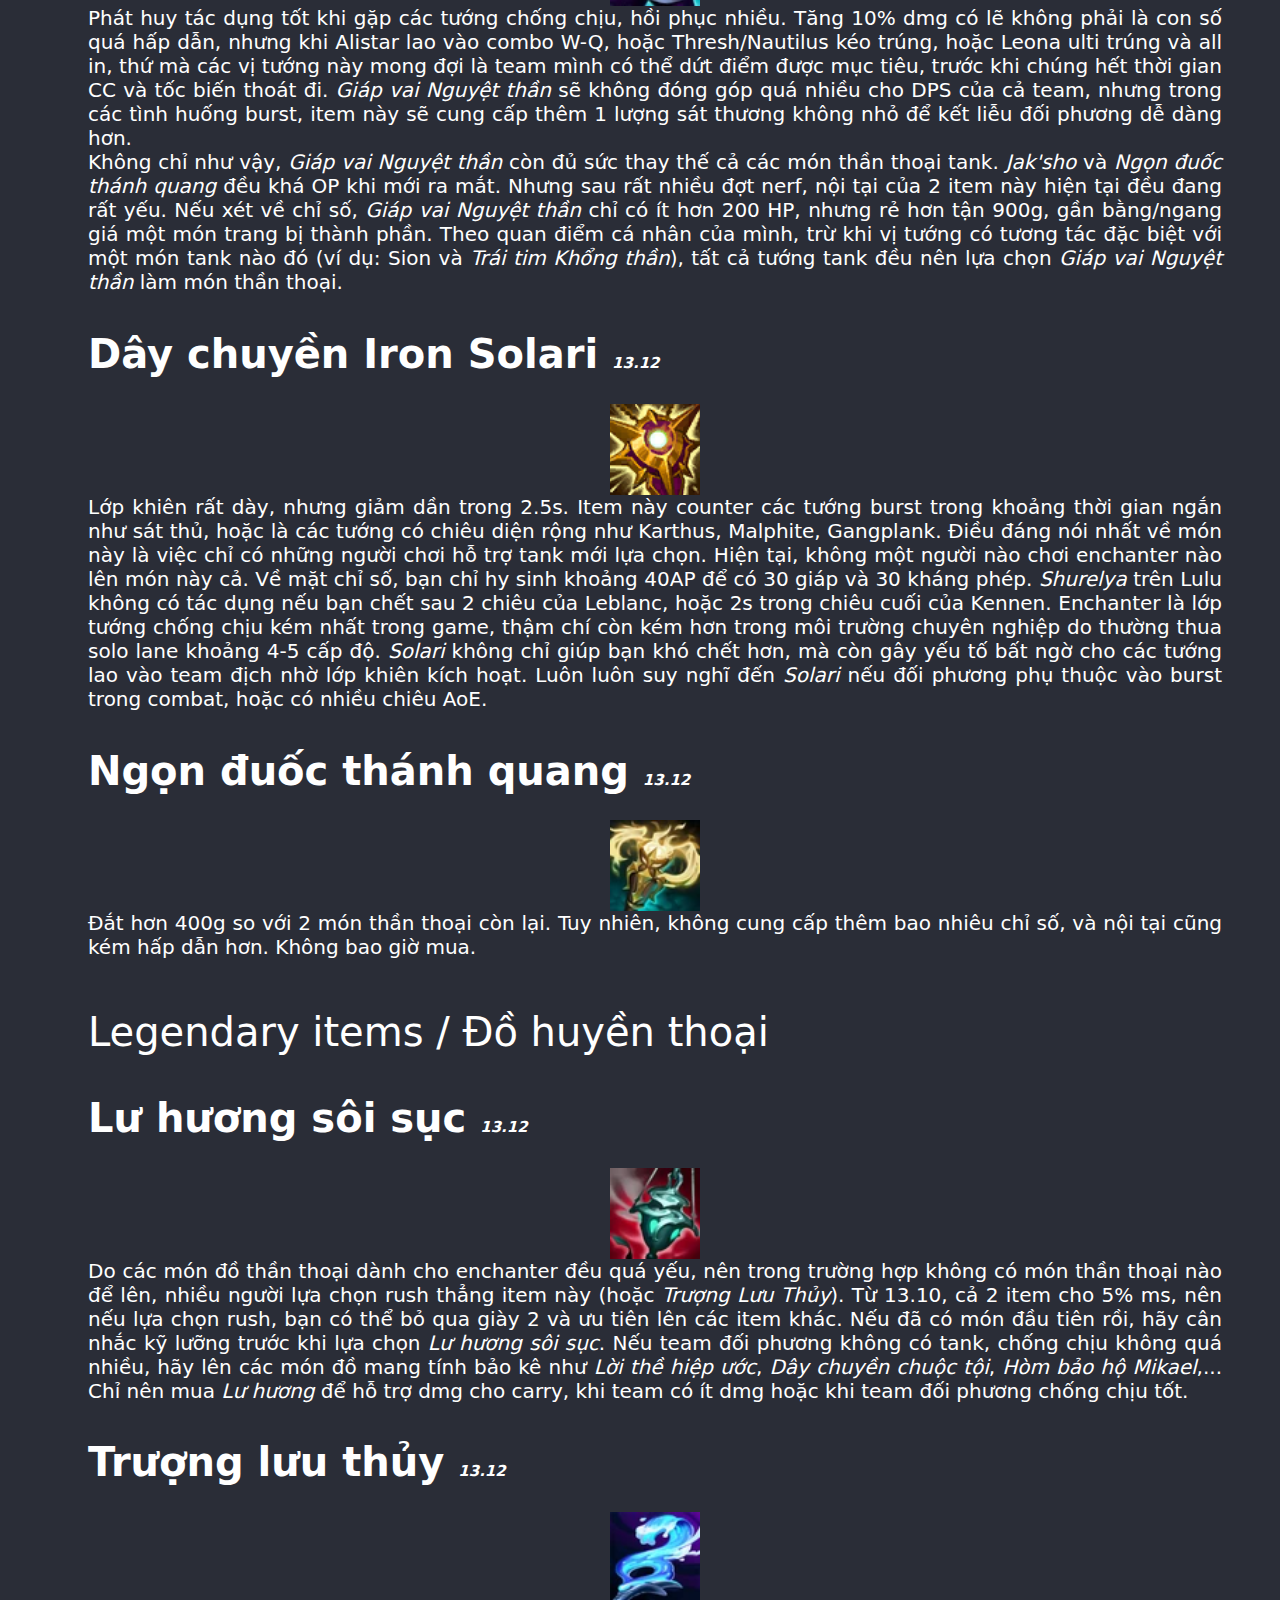
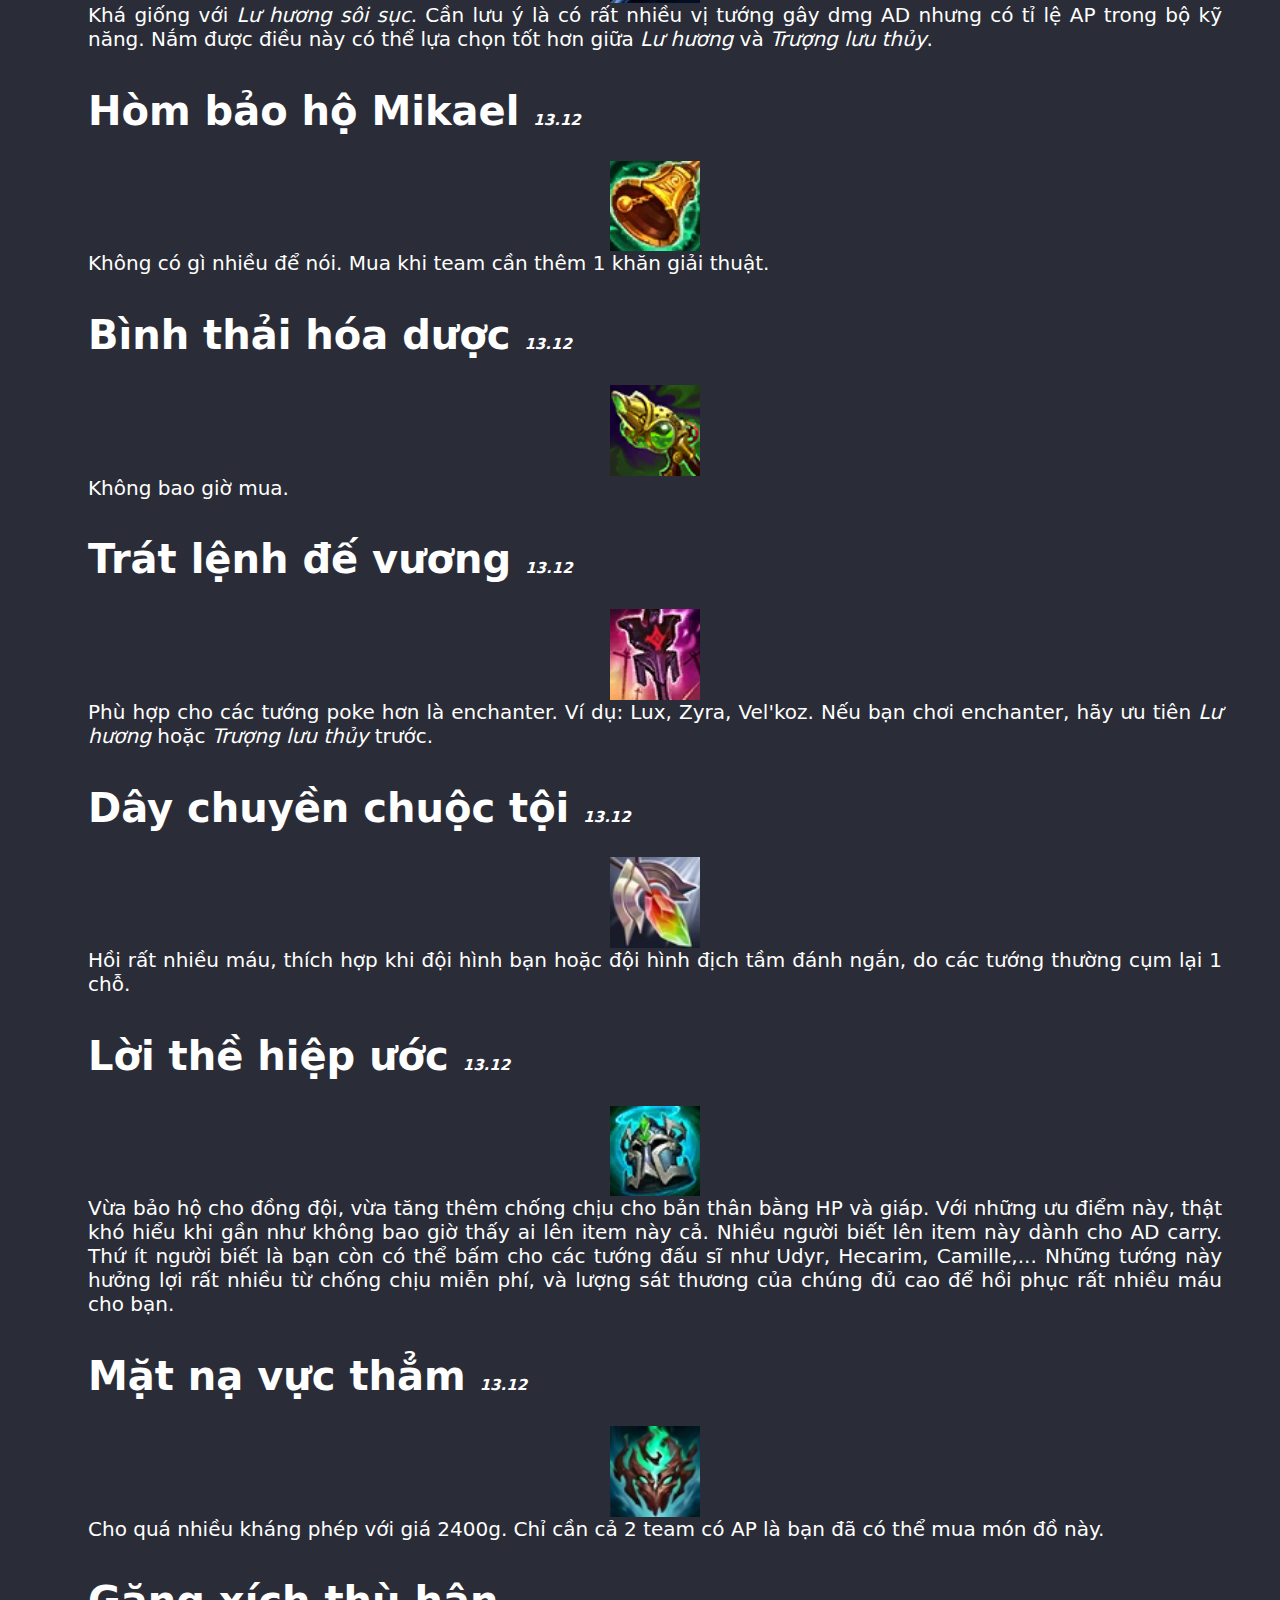
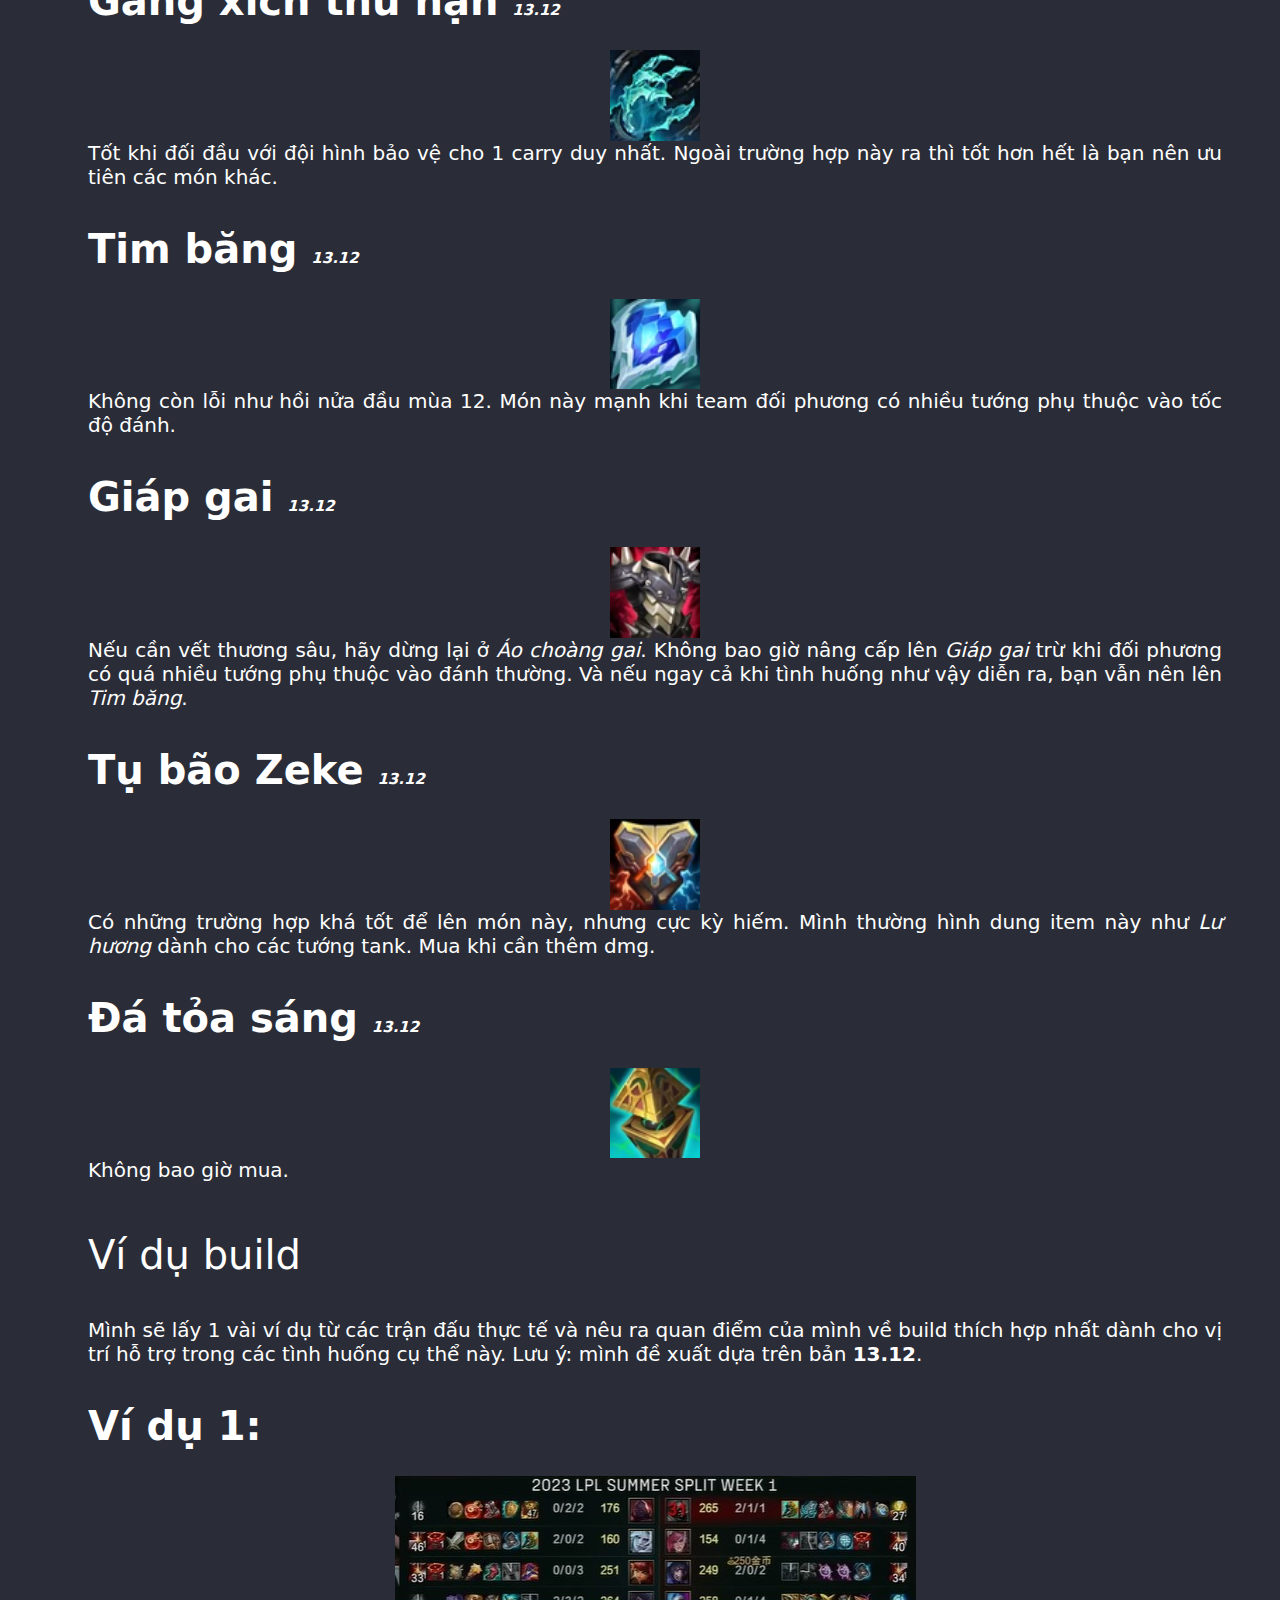
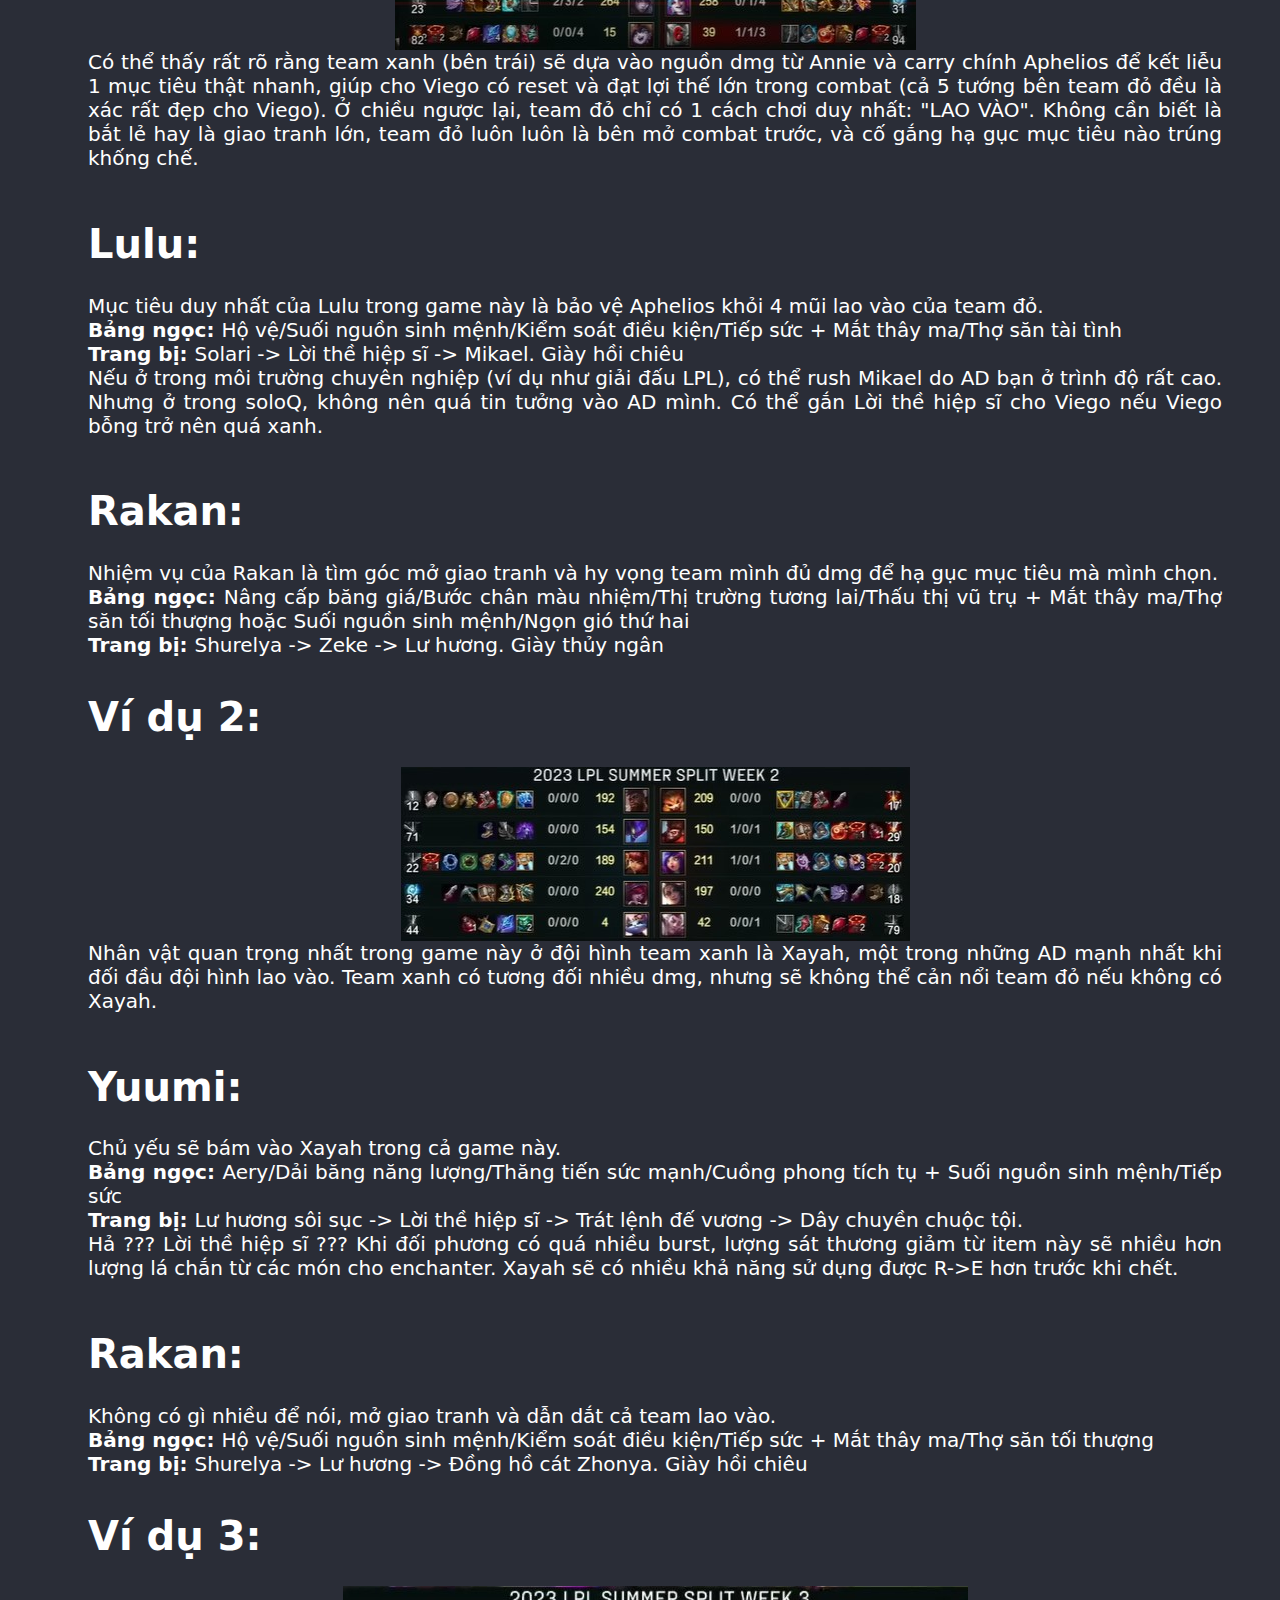
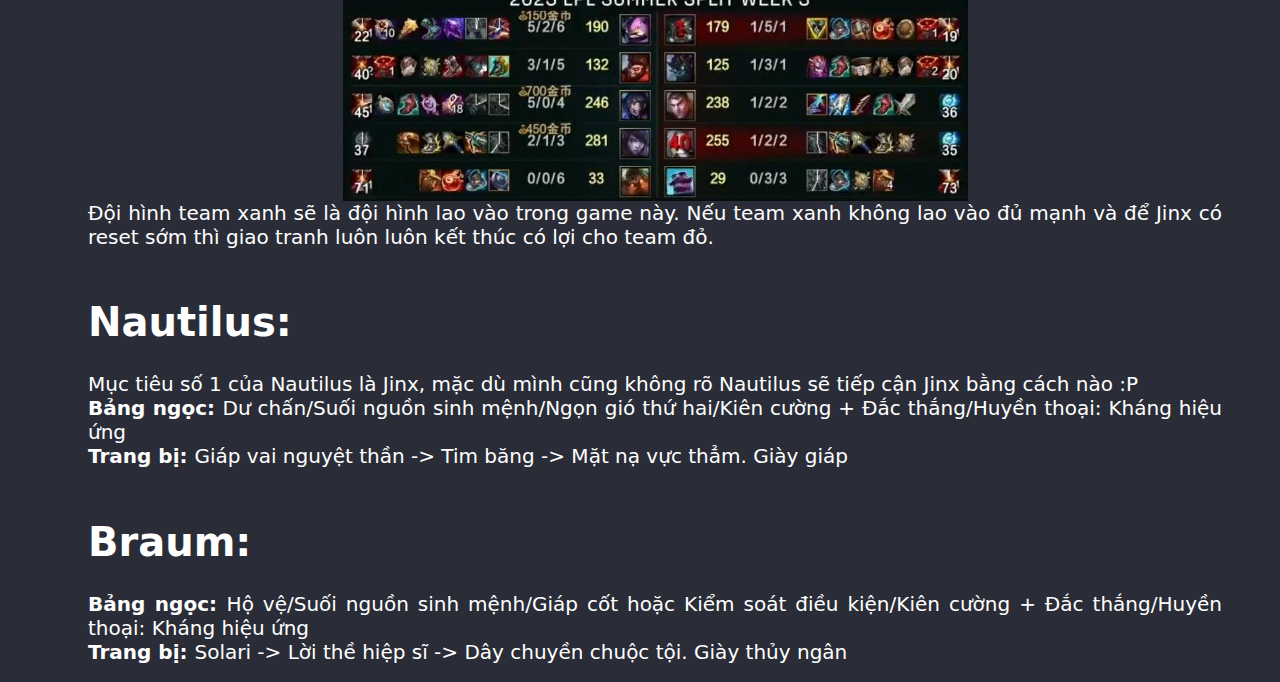
==== commit bf2c1d07: "Finish Build example" ====
--- a/Support_Items/Support_Items.html
+++ b/Support_Items/Support_Items.html
@@ -69,7 +69,7 @@
         <img src="asset/Helia_Stat.jpg" alt="Helia_Stat">
         <div>
             Hình trên có lẽ đã thể hiện rõ nét thay đổi này hơn. Thay đổi chỉ thực sự bớt ảnh hưởng hơn từ khoảng cấp 15, nhưng hỗ trợ thì không được ưu tiên lên cấp.<br>
-            13.12 tiếp tục nerf <em>Helia</em> khi đã xóa bỏ tương tác giữa item này và <em>Suối nguồn sinh mẹnh</em>.<br>
+            13.12 tiếp tục nerf <em>Helia</em> khi đã xóa bỏ tương tác giữa item này và <em>Suối nguồn sinh mệnh</em>.<br>
             Nói như thế không có nghĩa là không bao giờ mua <em>Vọng âm Helia</em>. Tuy nhiên, bạn cần phải thực sự chắc chắn rằng mình có thể tấn công đối phương, dù bằng kỹ năng hay đòn đánh thường, để kích hoạt được nội tại của item này.
         </div>
     </section>
@@ -220,6 +220,7 @@
         Mình sẽ lấy 1 vài ví dụ từ các trận đấu thực tế và nêu ra quan điểm của mình về build thích hợp nhất dành cho vị trí hỗ trợ trong các tình huống cụ thể này. Lưu ý: mình đề xuất dựa trên bản <b>13.12</b>.
     </div>
 
+    <h1>Ví dụ 1: </h1>
     <img src="asset/Example1.jpg" alt="Example1" class="Example">
     <div>
         Có thể thấy rất rõ rằng team xanh (bên trái) sẽ dựa vào nguồn dmg từ Annie và carry chính Aphelios để kết liễu 1 mục tiêu thật nhanh, giúp cho Viego có reset và đạt lợi thế lớn trong combat (cả 5 tướng bên team đỏ đều là xác rất đẹp cho Viego). Ở chiều ngược lại, team đỏ chỉ có 1 cách chơi duy nhất: "LAO VÀO". Không cần biết là bắt lẻ hay là giao tranh lớn, team đỏ luôn luôn là bên mở combat trước, và cố gắng hạ gục mục tiêu nào trúng khống chế.
@@ -230,22 +231,35 @@
         Nếu ở trong môi trường chuyên nghiệp (ví dụ như giải đấu LPL), có thể rush Mikael do AD bạn ở trình độ rất cao. Nhưng ở trong soloQ, không nên quá tin tưởng vào AD mình. Có thể gắn Lời thề hiệp sĩ cho Viego nếu Viego bỗng trở nên quá xanh.
         <br><br>
         <h1>Rakan: </h1>Nhiệm vụ của Rakan là tìm góc mở giao tranh và hy vọng team mình đủ dmg để hạ gục mục tiêu mà mình chọn.<br>
-        <b>Bảng ngọc: </b>Nâng cấp băng giá/Bước chân màu nhiệm/Thị trường tương lai/Thấu thị vũ trụ + Mắt thây ma/Thợ săn tàn nhẫn hoặc Suối nguồn sinh mệnh/Ngọn gió thứ hai<br>
+        <b>Bảng ngọc: </b>Nâng cấp băng giá/Bước chân màu nhiệm/Thị trường tương lai/Thấu thị vũ trụ + Mắt thây ma/Thợ săn tối thượng hoặc Suối nguồn sinh mệnh/Ngọn gió thứ hai<br>
         <b>Trang bị: </b>Shurelya -> Zeke -> Lư hương. Giày thủy ngân<br>
     </div>
-
+    <h1>Ví dụ 2: </h1>
     <img src="asset/Example2.jpg" alt="Example2" class="Example">
     <div>
         Nhân vật quan trọng nhất trong game này ở đội hình team xanh là Xayah, một trong những AD mạnh nhất khi đối đầu đội hình lao vào. Team xanh có tương đối nhiều dmg, nhưng sẽ không thể cản nổi team đỏ nếu không có Xayah.
         <br><br>
-        <h1>Yuumi: </h1>chủ yếu sẽ bám vào Xayah trong cả game này.<br>
+        <h1>Yuumi: </h1>Chủ yếu sẽ bám vào Xayah trong cả game này.<br>
         <b>Bảng ngọc: </b>Aery/Dải băng năng lượng/Thăng tiến sức mạnh/Cuồng phong tích tụ + Suối nguồn sinh mệnh/Tiếp sức<br>
         <b>Trang bị: </b>Lư hương sôi sục -> Lời thề hiệp sĩ -> Trát lệnh đế vương -> Dây chuyền chuộc tội.<br>
         Hả ??? Lời thề hiệp sĩ ??? Khi đối phương có quá nhiều burst, lượng sát thương giảm từ item này sẽ nhiều hơn lượng lá chắn từ các món cho enchanter. Xayah sẽ có nhiều khả năng sử dụng được R->E hơn trước khi chết.
         <br><br>
         <h1>Rakan: </h1>Không có gì nhiều để nói, mở giao tranh và dẫn dắt cả team lao vào.<br>
-        <b>Bảng ngọc: </b>Hộ vệ/Suối nguồn sinh mệnh/Kiểm soát điều kiện/Tiếp sức + Mắt thây ma/Thợ săn tàn nhẫn hoặc Thợ săn tài tình<br>
+        <b>Bảng ngọc: </b>Hộ vệ/Suối nguồn sinh mệnh/Kiểm soát điều kiện/Tiếp sức + Mắt thây ma/Thợ săn tối thượng<br>
         <b>Trang bị: </b>Shurelya -> Lư hương -> Đồng hồ cát Zhonya. Giày hồi chiêu<br>
+    </div>
+    <h1>Ví dụ 3: </h1>
+    <img src="asset/Example3.jpg" alt="Example3" class="Example">
+    <div>
+        Đội hình team xanh sẽ là đội hình lao vào trong game này. Nếu team xanh không lao vào đủ mạnh và để Jinx có reset sớm thì giao tranh luôn luôn kết thúc có lợi cho team đỏ.
+        <br><br>
+        <h1>Nautilus: </h1>Mục tiêu số 1 của Nautilus là Jinx, mặc dù mình cũng không rõ Nautilus sẽ tiếp cận Jinx bằng cách nào :P<br>
+        <b>Bảng ngọc: </b>Dư chấn/Suối nguồn sinh mệnh/Ngọn gió thứ hai/Kiên cường + Đắc thắng/Huyền thoại: Kháng hiệu ứng<br>
+        <b>Trang bị: </b>Giáp vai nguyệt thần -> Tim băng -> Mặt nạ vực thẳm. Giày giáp
+        <br><br>
+        <h1>Braum: </h1>
+        <b>Bảng ngọc: </b>Hộ vệ/Suối nguồn sinh mệnh/Giáp cốt hoặc Kiểm soát điều kiện/Kiên cường + Đắc thắng/Huyền thoại: Kháng hiệu ứng<br>
+        <b>Trang bị: </b>Solari -> Lời thề hiệp sĩ -> Dây chuyền chuộc tội. Giày thủy ngân<br>
     </div>
 
     <a class="gotop" href="#"><i class="fas fa-arrow-up"></i></a>
